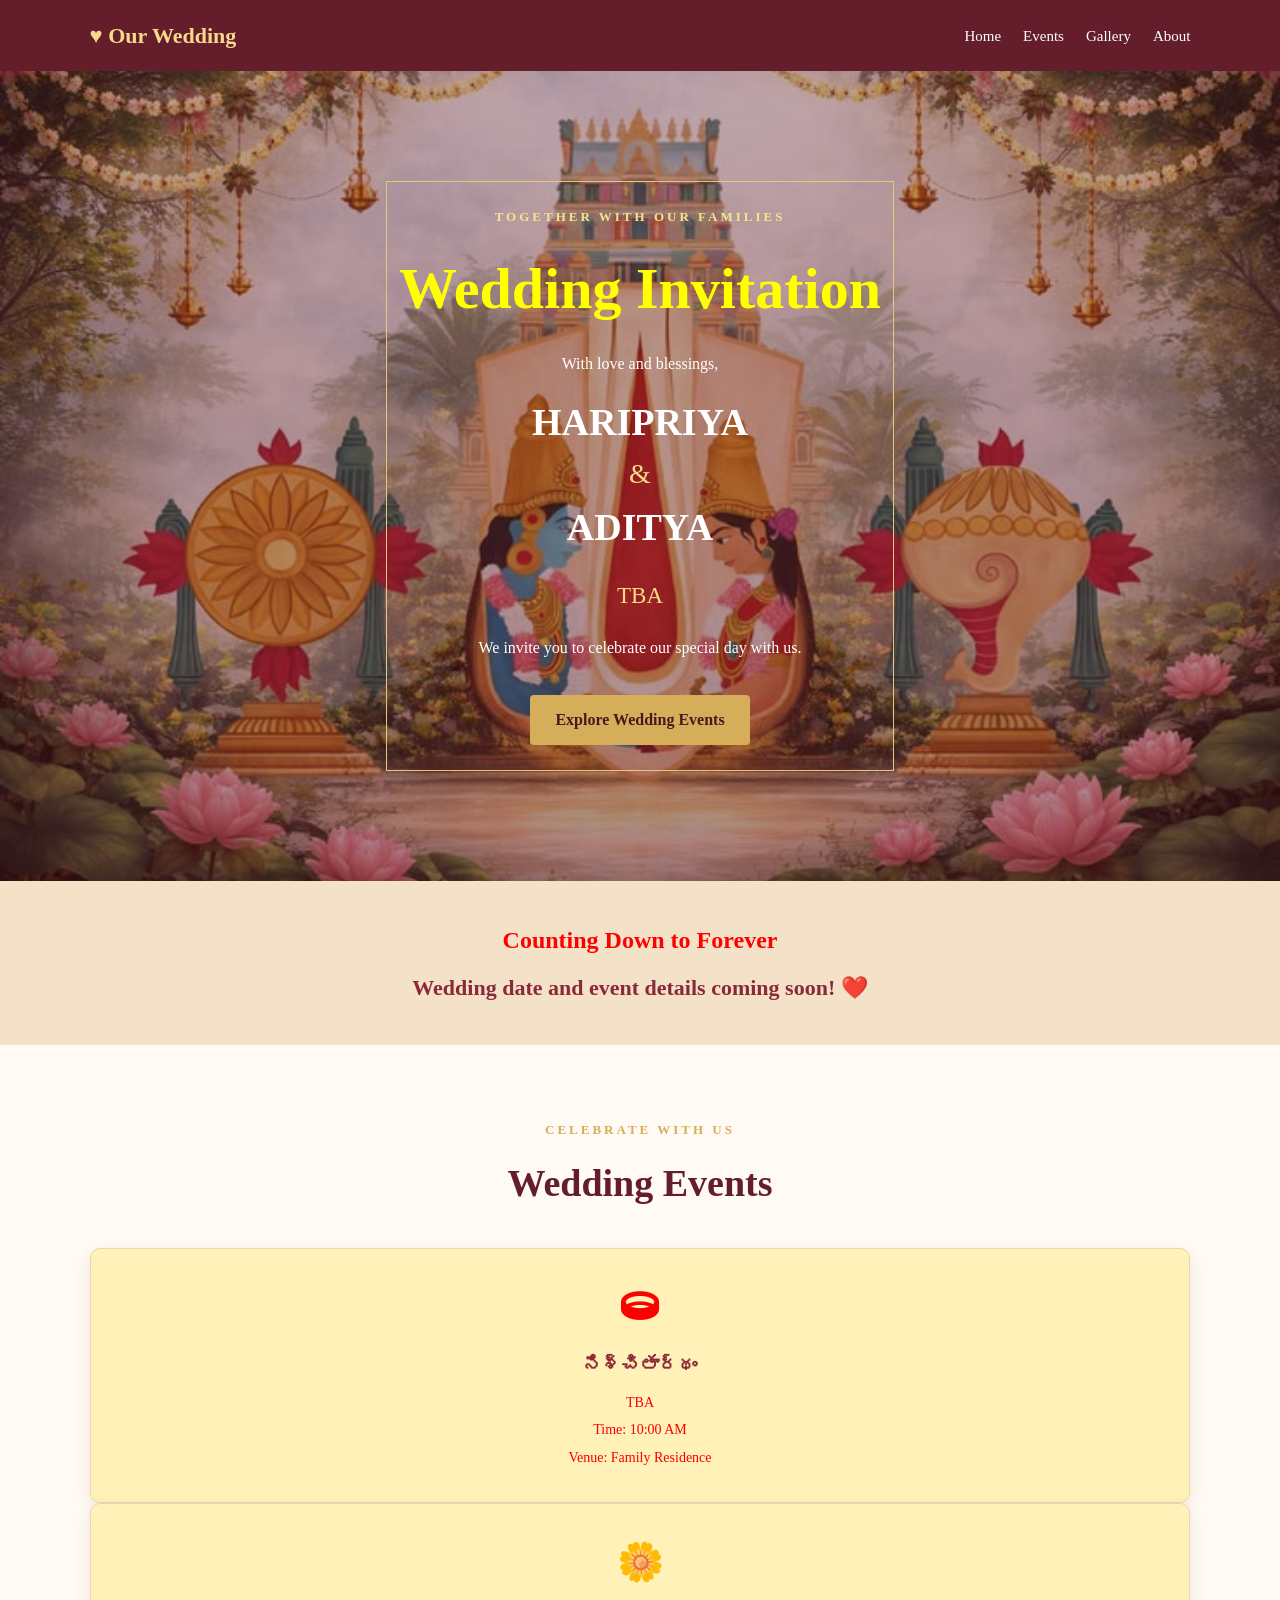
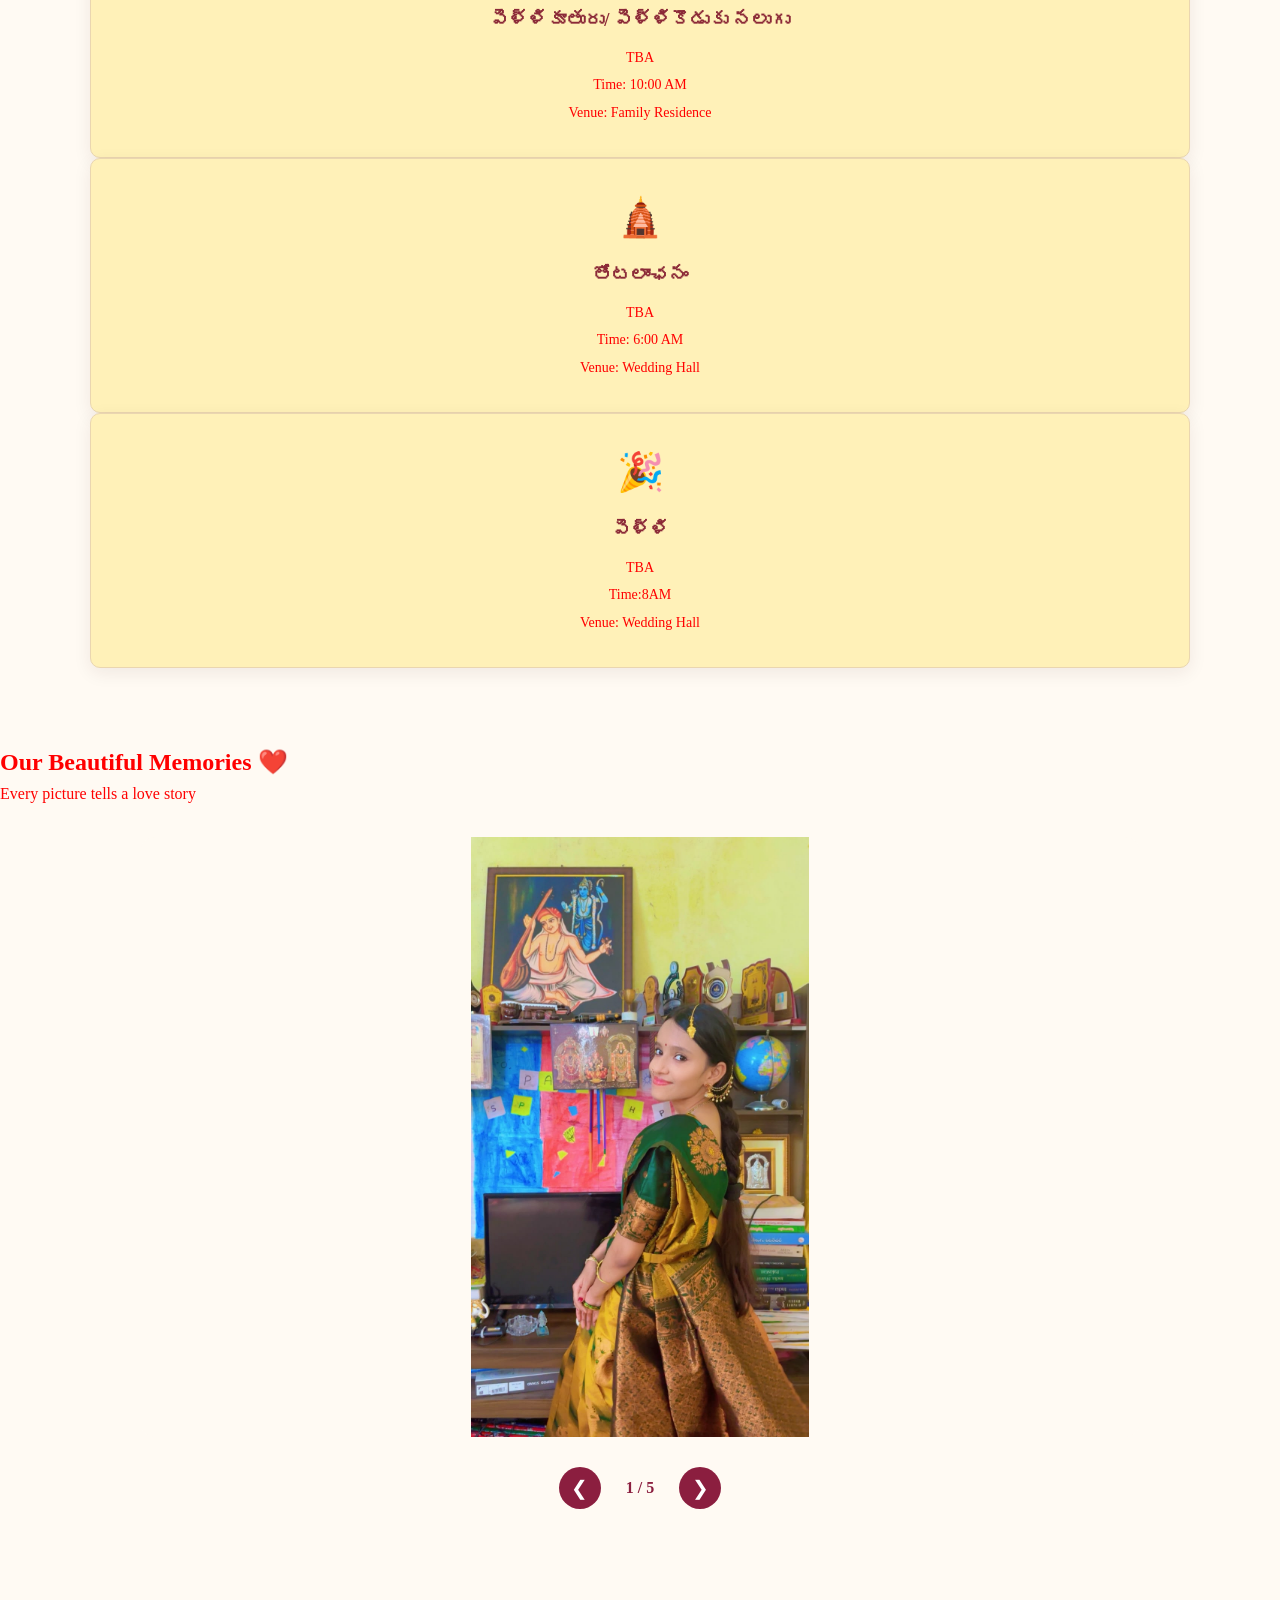
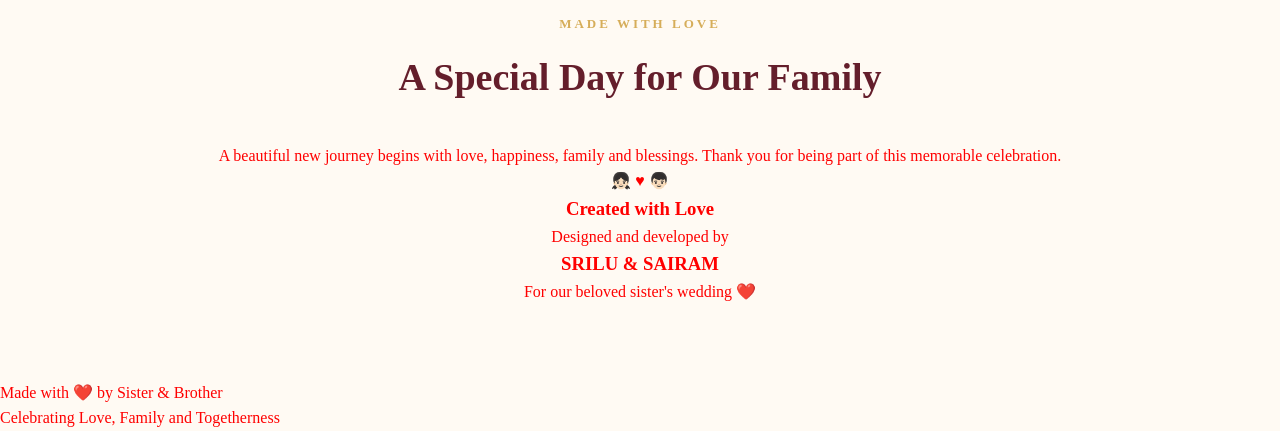
==== index.html @ bb56bd9b "Enhance gallery section with captions and controls Updated gallery section with captions and improve" ====
<!DOCTYPE html>
<html lang="en">
<head>
    <meta charset="UTF-8">
    <meta name="viewport" content="width=device-width, initial-scale=1.0">
    <title>Our Wedding Invitation</title>

    <link rel="stylesheet" href="style.css">
	<link rel="stylesheet" href="https://cdnjs.cloudflare.com/ajax/libs/font-awesome/6.7.2/css/all.min.css">
</head>
<body>

    <header class="navbar">
        <a href="#home" class="logo">♥ Our Wedding</a>

        <nav>
            <a href="#home">Home</a>
            <a href="#events">Events</a>
            <a href="#gallery">Gallery</a>
            <a href="#about">About</a>
        </nav>
    </header>

    <!-- Home Section -->
    <section id="home" class="hero">
        <div class="hero-content">
            <p class="small-heading">TOGETHER WITH OUR FAMILIES</p>

            <h1>Wedding Invitation</h1>

            <p class="intro">With love and blessings,</p>

            <h2>HARIPRIYA</h2>
            <p class="and">&</p>
            <h2>ADITYA</h2>

            <p class="wedding-date">TBA</p>

            <p class="intro">
                We invite you to celebrate our special day with us.
            </p>

            <a href="#events" class="btn">Explore Wedding Events</a>
        </div>
    </section>

    <!-- Countdown Section -->
    <section class="countdown-section">
        <h2>Counting Down to Forever</h2>
        <p id="countdown">Our special day is approaching!</p>
    </section>

    <!-- Events Section -->
    <section id="events" class="section">
        <p class="small-heading">CELEBRATE WITH US</p>
        <h2 class="section-title">Wedding Events</h2>

        <div class="event-container">
			<div class="event-card">
			    <div class="event-icon"><i class="fa-solid fa-ring"></i></div>
			    <h3>నిశ్చితార్థం</h3>
			    <p>TBA</p>
			    <p>Time: 10:00 AM</p>
			    <p>Venue: Family Residence</p>
			</div>

            <div class="event-card">
                <div class="event-icon">🌼</div>
                <h3>పెళ్ళికూతురు/ పెళ్ళికొడుకు నలుగు</h3>
                <p>TBA</p>
                <p>Time: 10:00 AM</p>
                <p>Venue: Family Residence</p>
            </div>

            

            		<div class="event-card">
			    <div class="event-icon">🛕</div>
			    <h3>తోటలాంఛనం</h3>
			    <p>TBA</p>
			    <p>Time: 6:00 AM</p>
			    <p>Venue: Wedding Hall</p>
			</div>

            <div class="event-card">
                <div class="event-icon">🎉</div>
                <h3>పెళ్ళి</h3>
                <p>TBA</p>
                <p>Time:8AM</p>
                <p>Venue: Wedding Hall</p>
            </div>

        </div>
    </section>


	<!-- Automatic Wedding Background Music -->
	<audio id="weddingSong" loop preload="auto">
	    <source src="./wedding-song.mp3" type="audio/mpeg">
	</audio>
	

<section id="gallery" class="gallery">
    <h2>Our Beautiful Memories ❤️</h2>
    <p class="gallery-intro">Every picture tells a love story</p>

    <div class="gallery-slideshow">

        <div class="gallery-slide active">
            <img src="./bride.jpeg" alt="Beautiful bride">
            <div class="slide-caption">Our Beautiful Bride ❤️</div>
        </div>

        <div class="gallery-slide">
            <img src="./groom.jpeg" alt="Handsome groom">
            <div class="slide-caption">Our Handsome Groom 🤵</div>
        </div>

        <div class="gallery-slide">
            <img src="./images/together.jpeg" alt="Bride and groom">
            <div class="slide-caption">A Beautiful Beginning 💕</div>
        </div>

        <div class="gallery-slide">
            <img src="./family.jpeg" alt="Family memories">
            <div class="slide-caption">Family, Love and Blessings 🌸</div>
        </div>

        <div class="gallery-slide">
            <img src="./family2.jpeg" alt="Family celebration">
            <div class="slide-caption">Together in Happiness 💖</div>
        </div>

    </div>

    <div class="gallery-controls">
        <button id="prevSlide" type="button" aria-label="Previous photo">❮</button>
        <span id="galleryCounter">1 / 5</span>
        <button id="nextSlide" type="button" aria-label="Next photo">❯</button>
    </div>
</section>

    <!-- About Section -->
    <section id="about" class="section about-section">
        <p class="small-heading">MADE WITH LOVE</p>
        <h2 class="section-title">A Special Day for Our Family</h2>

        <p>
            A beautiful new journey begins with love, happiness,
            family and blessings. Thank you for being part of
            this memorable celebration.
        </p>

        <div class="creator-icon">👧🏻 ♥ 👦🏻</div>

        <h3>Created with Love</h3>
        <p>Designed and developed by</p>
        <h3>SRILU & SAIRAM</h3>
        <p>For our beloved sister's wedding ❤️</p>
    </section>

    <footer>
        <p>Made with ❤️ by Sister & Brother</p>
        <p>Celebrating Love, Family and Togetherness</p>
    </footer>

    <script src="script.js"></script>
</body>
</html>
---- style.css ----
* {
    margin: 0;
    padding: 0;
    box-sizing: border-box;
    scroll-behavior: smooth;
}

body {
    font-family: Georgia, "Times New Roman", serif;
    background: #fffaf3;
    color: red;
    line-height: 1.6;
}

/* Navigation */
.navbar {
    display: flex;
    justify-content: space-between;
    align-items: center;
    padding: 18px 7%;
    background: #641e2b;
    color: white;
    position: sticky;
    top: 0;
    z-index: 100;
}

.logo {
    font-size: 22px;
    font-weight: bold;
    color: #f8d98a;
    text-decoration: none;
}

nav {
    display: flex;
    gap: 22px;
}

nav a {
    color: white;
    text-decoration: none;
    font-size: 15px;
}

nav a:hover {
    color: #f8d98a;
}


/* Wedding Invitation Background */
.hero {
    min-height: 90vh;
    display: flex;
    align-items: center;
    justify-content: center;
    text-align: center;
    padding: 70px 20px;

    background-color: #641e2b;
    background-image:
        linear-gradient(
            rgba(70, 0, 20, 0.35),
            rgba(70, 0, 20, 0.45)
        ),
        url("./weddingbgimage.jpg");

    background-position: center center;
    background-size: cover;
    background-repeat: no-repeat;

    color: white;
}

.hero-content {
    max-width: 750px;
    padding: 35px 20px;
    border: 1px solid #e6c77b;
}

.small-heading {
    color: #d6ad59;
    font-size: 13px;
    letter-spacing: 3px;
    margin-bottom: 12px;
    font-weight: bold;
}

.hero .small-heading {
    color: khaki;
}

.hero h1 {
    color: yellow;
    font-size: clamp(32px, 6vw, 58px);
    margin: 15px 0;
}

.hero h2 {
    font-size: clamp(25px, 4vw, 38px);
    color: WHITE;
}

.intro {
    margin: 15px 0;
}

.and {
    font-size: 28px;
    color: #f8d98a;
}

.wedding-date {
    color: #f8d98a;
    font-size: 23px;
    margin: 20px 0;
}

/* Button */
.btn {
    display: inline-block;
    background: #d6ad59;
    color: #4a1720;
    text-decoration: none;
    padding: 12px 25px;
    margin-top: 20px;
    border-radius: 4px;
    font-weight: bold;
}

.btn:hover {
    background: #f5d98e;
}

/* Countdown */
.countdown-section {
    text-align: center;
    padding: 40px 20px;
    background: #f3e2c7;
}

.countdown-section h2 {
    margin-bottom: 10px;
}

#countdown {
    font-size: 22px;
    font-weight: bold;
    color: #8b2937;
}

/* Sections */
.section {
    padding: 75px 7%;
    text-align: center;
}

.section-title {
    font-size: clamp(28px, 4vw, 38px);
    margin-bottom: 35px;
    color: #641e2b;
}

```css
/* Wedding Events in One Row */
.event-container {
    display: grid;
    grid-template-columns: repeat(4, minmax(0, 1fr));
    gap: 20px;
    max-width: 1400px;
    margin: 0 auto;
    align-items: stretch;
}

.event-card {
    background: #fff1b8;
    padding: 28px 15px;
    border: 1px solid #ead6b0;
    border-radius: 10px;
    box-shadow: 0 5px 18px rgba(70, 25, 30, 0.08);
    text-align: center;
    transition: transform 0.3s;
}

.event-card:hover {
    transform: translateY(-6px);
}

.event-icon {
    font-size: 38px;
    margin-bottom: 12px;
}

.event-card h3 {
    color: #8b2937;
    margin-bottom: 12px;
}

.event-card p {
    font-size: 14px;
    margin: 5px 0;
}

/* Tablet */
@media (max-width: 900px) {
    .event-container {
        grid-template-columns: repeat(2, minmax(0, 1fr));
    }
}

/* Mobile */
@media (max-width: 500px) {
    .event-container {
        grid-template-columns: 1fr;
    }
}
```
```css
/* Bride and Groom: First Row */
.couple-gallery {
    display: flex;
    justify-content: center;
    align-items: flex-start;
    gap: 35px;
    max-width: 1000px;
    margin: 0 auto 50px;
    padding: 20px;
}

.couple-gallery .gallery-item {
    flex: 1;
    max-width: 400px;
    text-align: center;
}

.couple-gallery img {
    width: 100%;
    height: 700px;
    object-fit: cover;
    object-position: center top;
    border-radius: 12px;
}

/* Family Memories: Second Row */
.family-gallery {
    display: grid;
    grid-template-columns: 1fr;
    gap: 35px;
    max-width: 1100px;
    margin: 0 auto;
    padding: 20px;
}

.family-gallery .gallery-item {
    width: 100%;
    text-align: center;
}

.family-gallery img {
    display: block;
    width: 100%;
    height: 650px;
    object-fit: cover;
    object-position: center;
    border-radius: 12px;
}

.gallery-item h3 {
    margin-top: 15px;
    color: #641e2b;
    font-size: 22px;
    text-align: center;
}

/* Mobile View */
@media (max-width: 600px) {
    .couple-gallery {
        gap: 12px;
        padding: 10px;
    }

    .couple-gallery img {
        height: 400px;
    }

    .family-gallery img {
        height: 450px;
    }

    .gallery-item h3 {
        font-size: 15px;
    }
}
```



    nav {
        flex-wrap: wrap;
        justify-content: center;
        gap: 12px;
    }

    .event-container {
        grid-template-columns: 1fr;
    }

    .gallery-container {
        gap: 10px;
    }

    .gallery-item {
        flex: 1 1 0;
        max-width: 48%;
    }

    .gallery-item img {
        height: 400px;
    }

    .hero-content {
        padding: 25px 12px;
    }
}
.gallery-slide {
    display: none;
    opacity: 0;
}

.gallery-slide.active {
    display: block;
    opacity: 1;
}

.gallery-slideshow {
    position: relative;
    width: 95%;
    max-width: 1000px;
    height: 600px;
    margin: 30px auto;
    overflow: hidden;
    background: #fffaf3;
    border-radius: 15px;
}

.gallery-slide {
    display: none;
    width: 100%;
    height: 100%;
}

.gallery-slide.active {
    display: block;
    animation: galleryFade 0.8s ease;
}

.gallery-slide img {
    width: 100%;
    height: 100%;
    object-fit: contain;
    display: block;
}

@keyframes galleryFade {
    from { opacity: 0.3; }
    to { opacity: 1; }
}

.gallery-controls {
    display: flex;
    justify-content: center;
    align-items: center;
    gap: 25px;
    margin: 15px auto 30px;
}

.gallery-controls button {
    cursor: pointer;
    border: none;
    border-radius: 50%;
    width: 42px;
    height: 42px;
    background: #8b1e3f;
    color: white;
    font-size: 20px;
}

#galleryCounter {
    color: #8b1e3f;
    font-weight: bold;
}

@media (max-width: 600px) {
    .gallery-slideshow {
        height: 400px;
    }
}
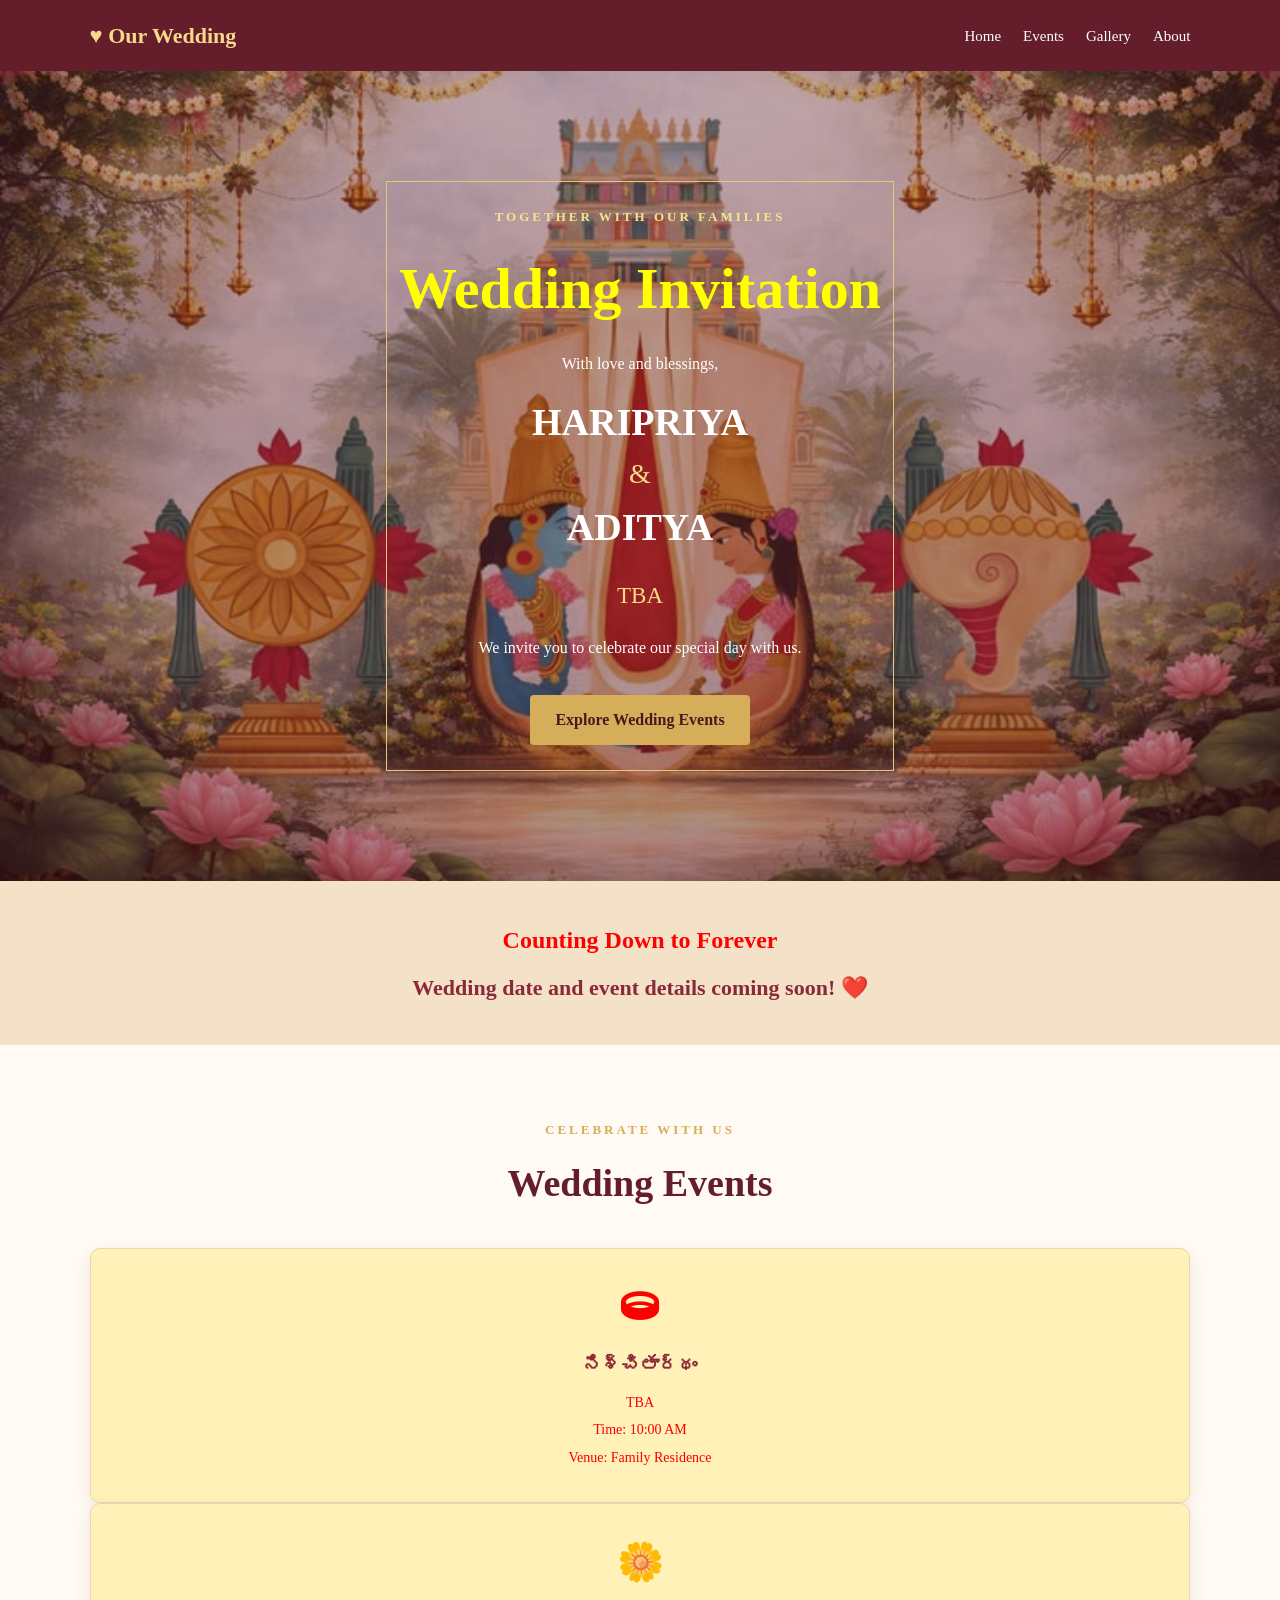
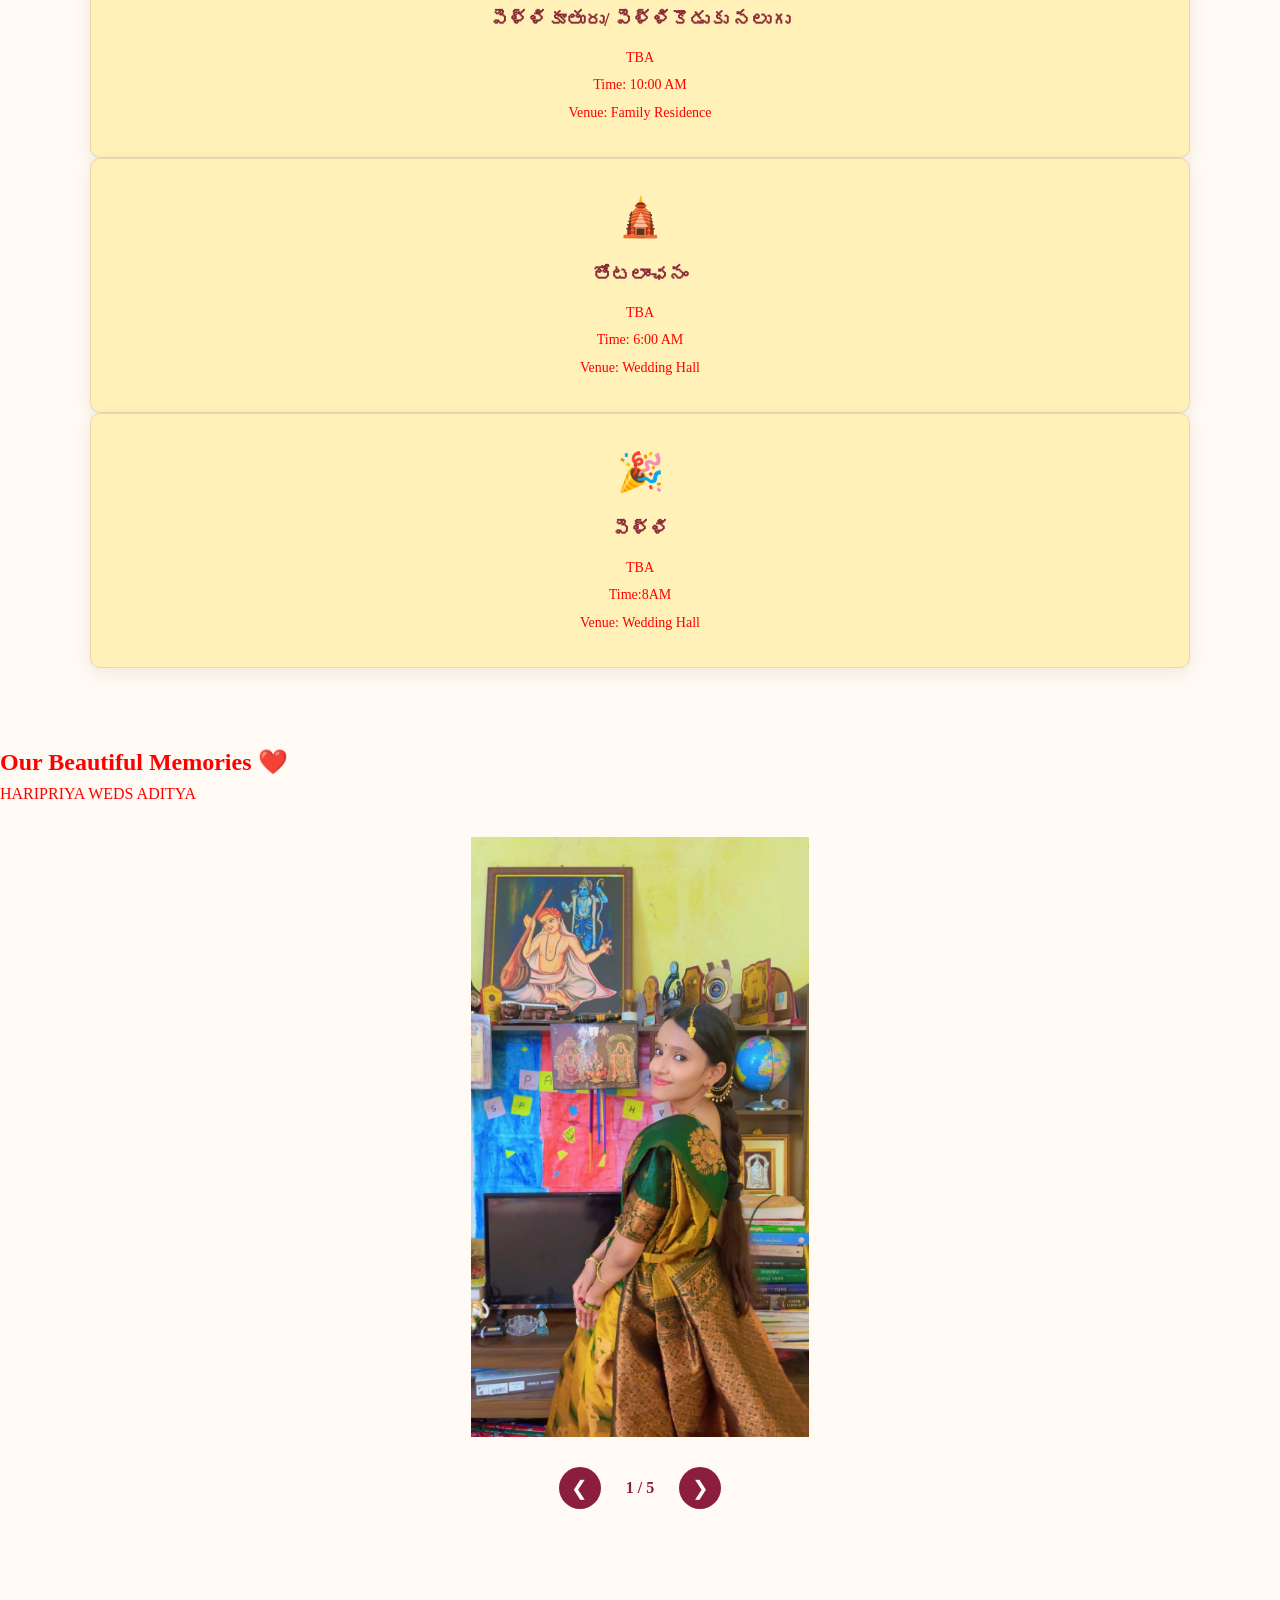
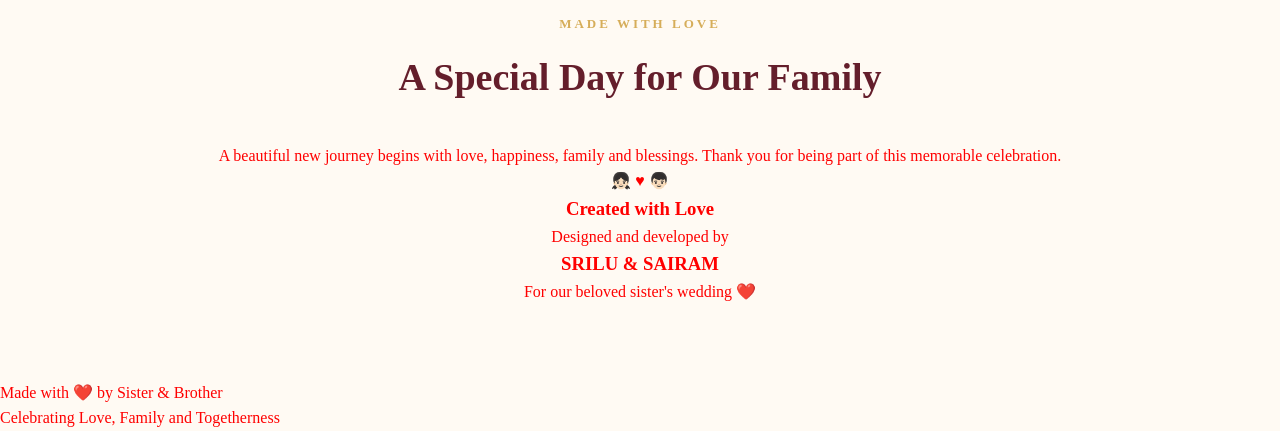
==== commit 0f35b899: "Update index.html" ====
--- a/index.html
+++ b/index.html
@@ -103,7 +103,7 @@
 
 <section id="gallery" class="gallery">
     <h2>Our Beautiful Memories ❤️</h2>
-    <p class="gallery-intro">Every picture tells a love story</p>
+    <p class="gallery-intro">HARIPRIYA WEDS ADITYA</p>
 
     <div class="gallery-slideshow">
 
@@ -118,7 +118,7 @@
         </div>
 
         <div class="gallery-slide">
-            <img src="./images/together.jpeg" alt="Bride and groom">
+            <img src="./together.jpeg" alt="Bride and groom">
             <div class="slide-caption">A Beautiful Beginning 💕</div>
         </div>
 
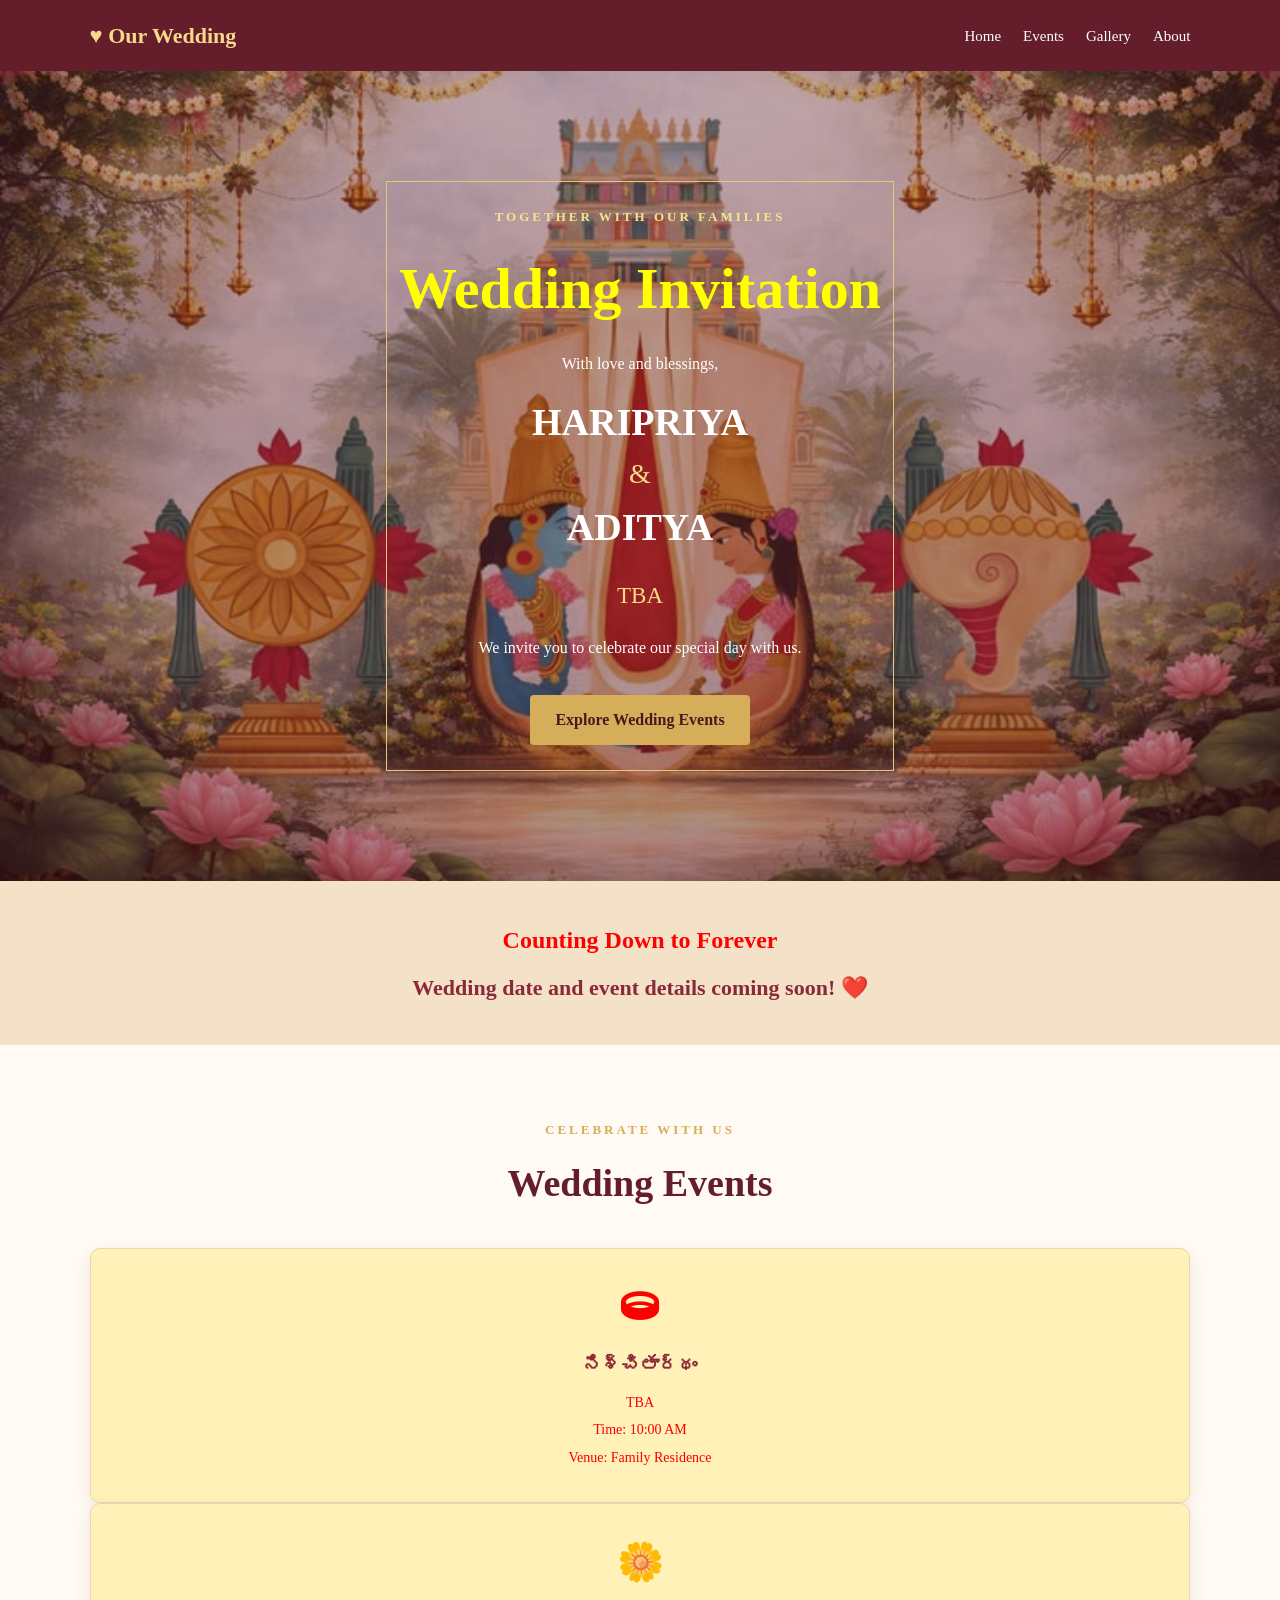
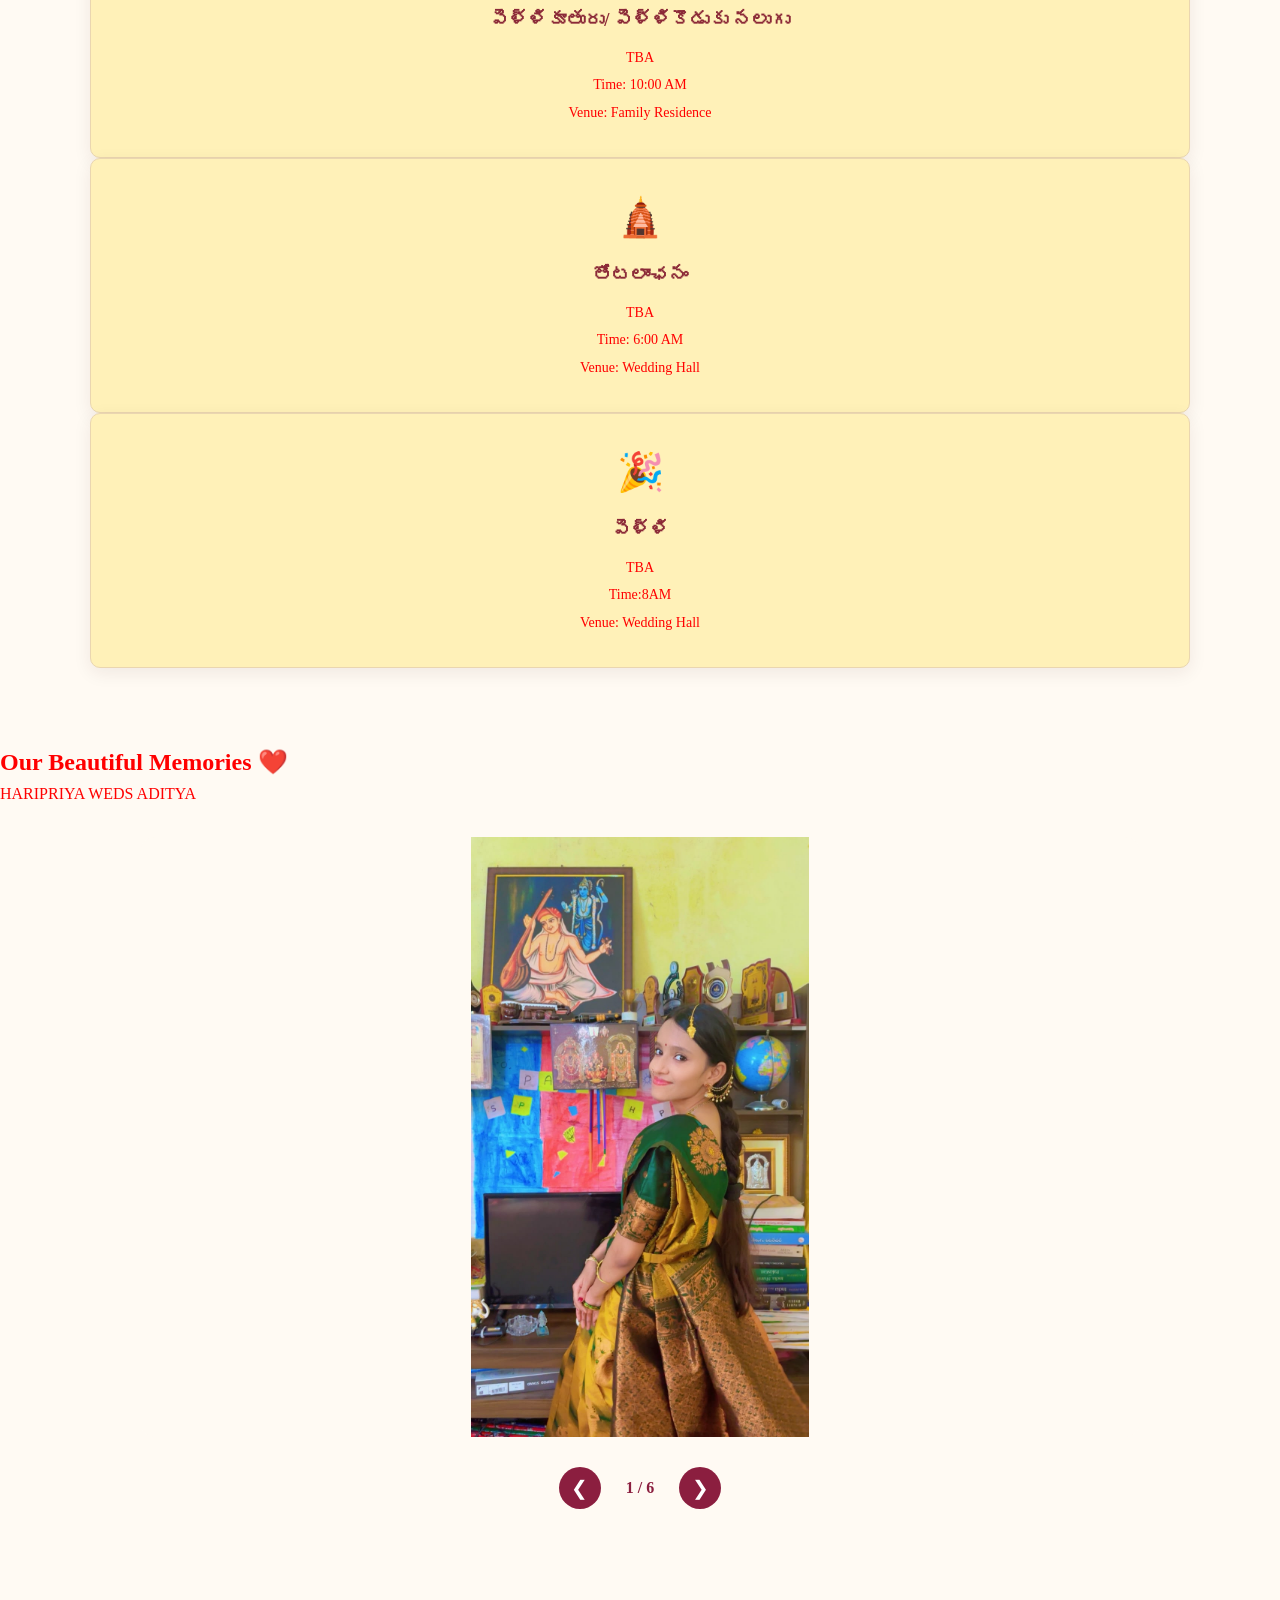
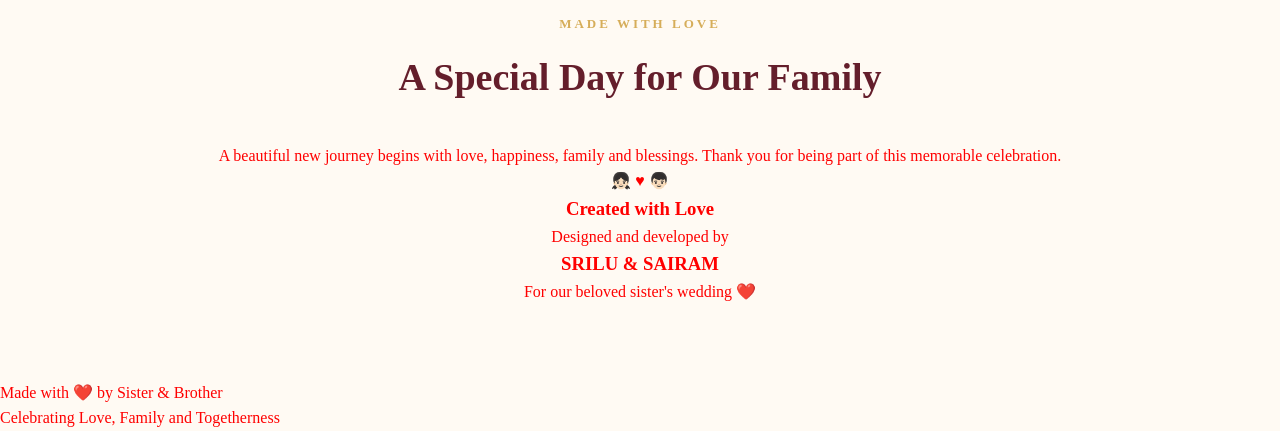
==== commit d3197175: "Update index.html" ====
--- a/index.html
+++ b/index.html
@@ -131,6 +131,10 @@
             <img src="./family2.jpeg" alt="Family celebration">
             <div class="slide-caption">Together in Happiness 💖</div>
         </div>
+		<div class="gallery-slide">
+    <img src="./ha1.jpeg" alt="Wedding celebration">
+    <div class="slide-caption">Celebrating Our Love ✨</div>
+</div>
 
     </div>
 
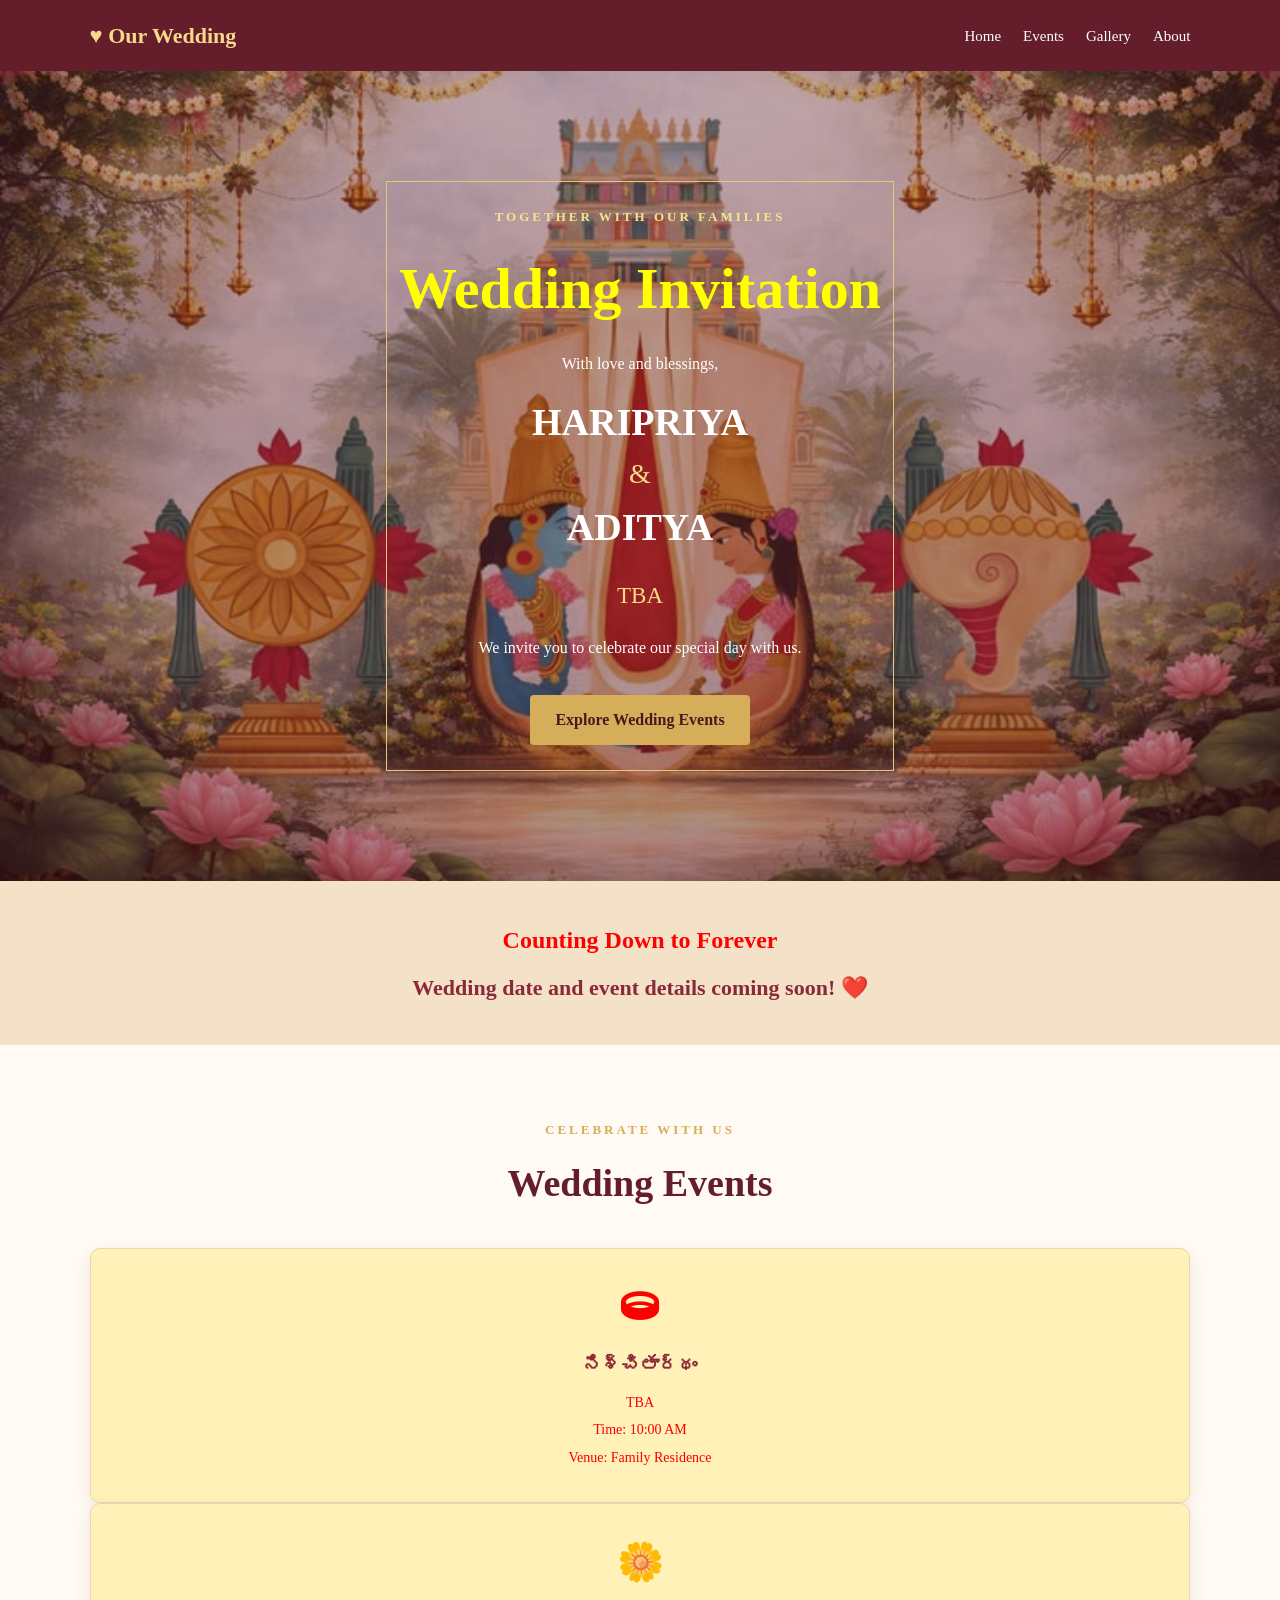
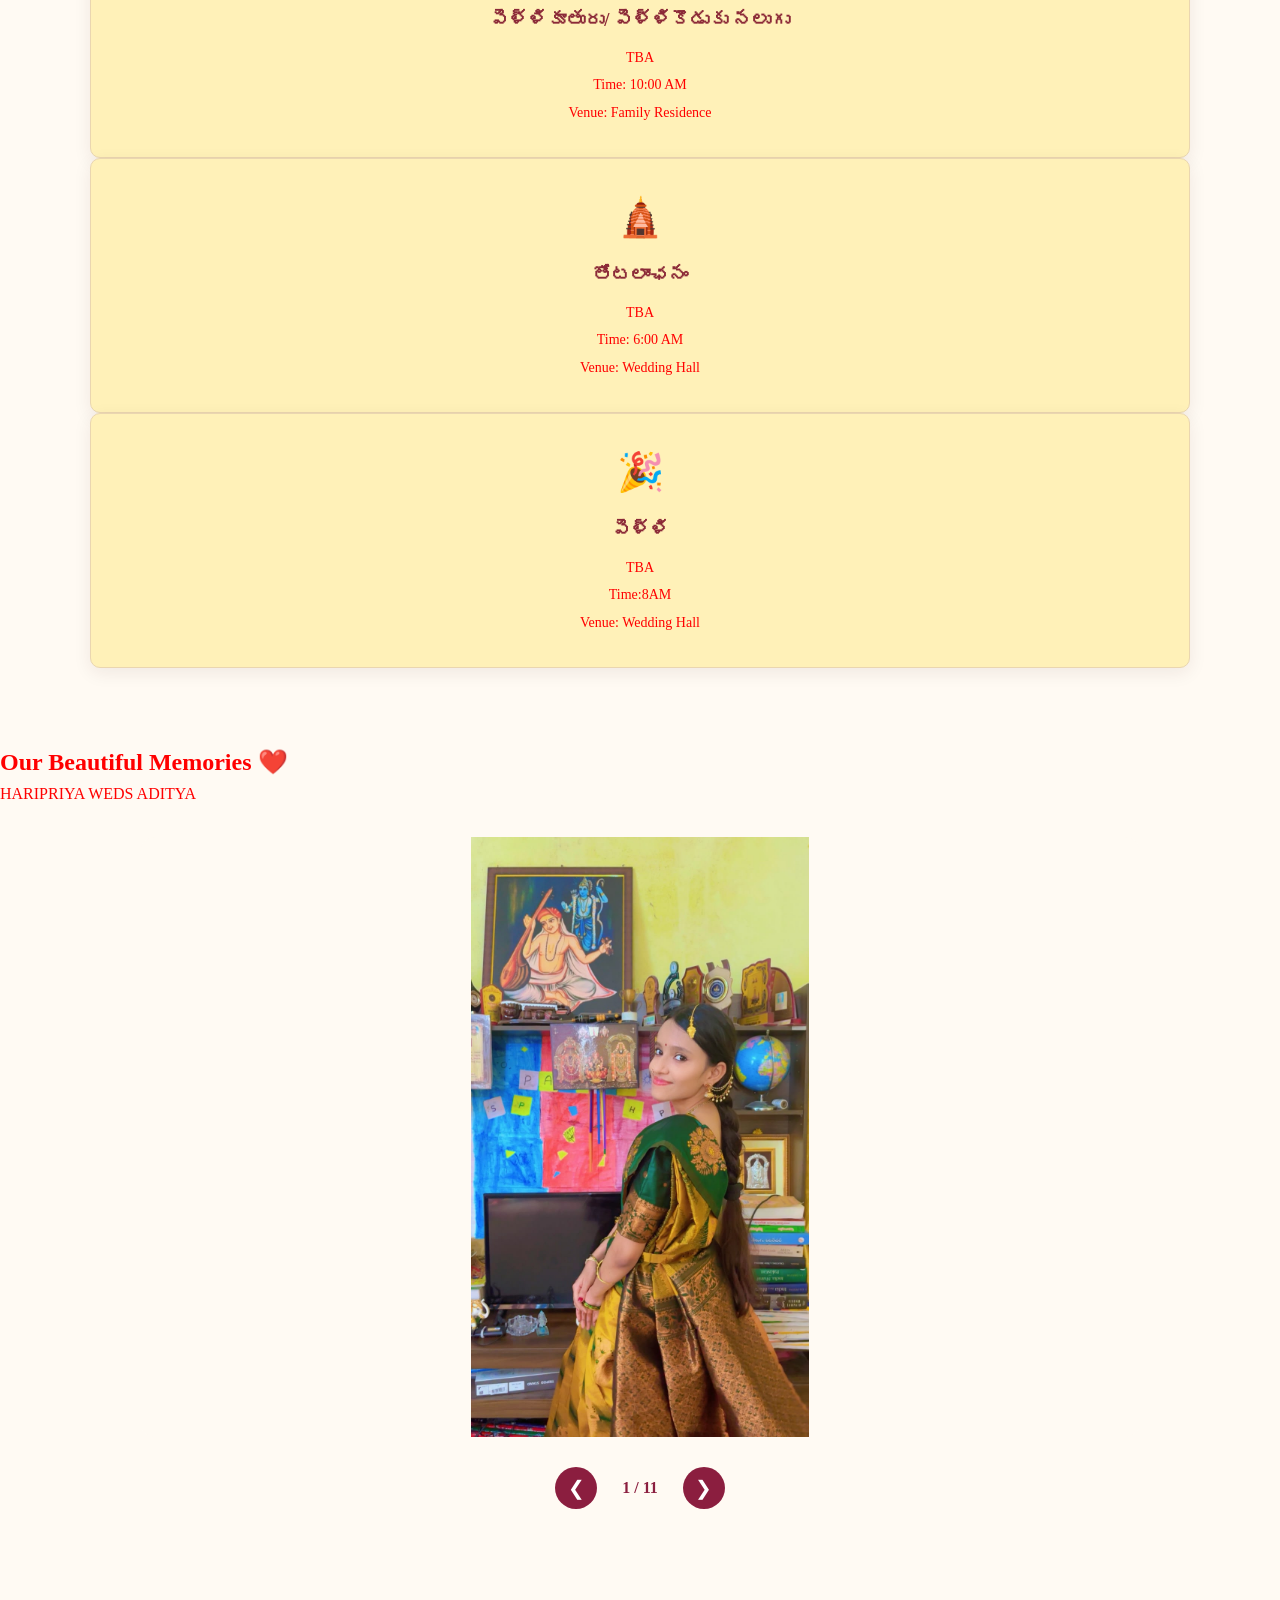
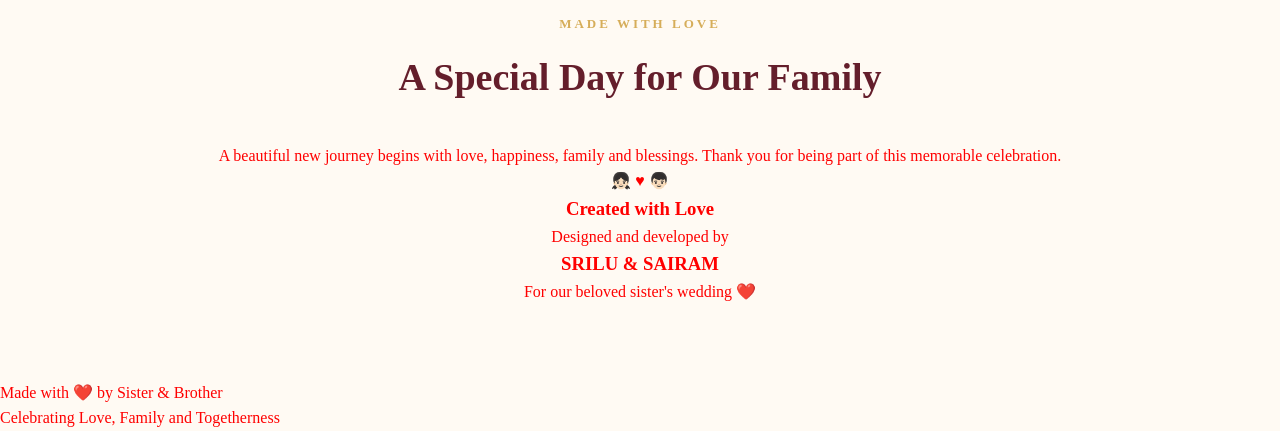
==== commit 677469f7: "Update index.html" ====
--- a/index.html
+++ b/index.html
@@ -135,6 +135,30 @@
     <img src="./ha1.jpeg" alt="Wedding celebration">
     <div class="slide-caption">Celebrating Our Love ✨</div>
 </div>
+<div class="gallery-slide">
+    <img src="./ha2.jpeg" alt="Wedding celebration">
+    <div class="slide-caption">Celebrating Our Love ✨</div>
+</div>
+		<div class="gallery-slide">
+    <img src="./ha3.jpeg" alt="Wedding celebration">
+    <div class="slide-caption">Celebrating Our Love ✨</div>
+</div>
+		<div class="gallery-slide">
+    <img src="./ha4.jpeg" alt="Wedding celebration">
+    <div class="slide-caption">Celebrating Our Love ✨</div>
+</div>
+		<div class="gallery-slide">
+    <img src="./ha5.jpeg" alt="Wedding celebration">
+    <div class="slide-caption">Celebrating Our Love ✨</div>
+</div>
+		<div class="gallery-slide">
+    <img src="./ha6.jpeg" alt="Wedding celebration">
+    <div class="slide-caption">Celebrating Our Love ✨</div>
+</div>
+
+
+
+
 
     </div>
 
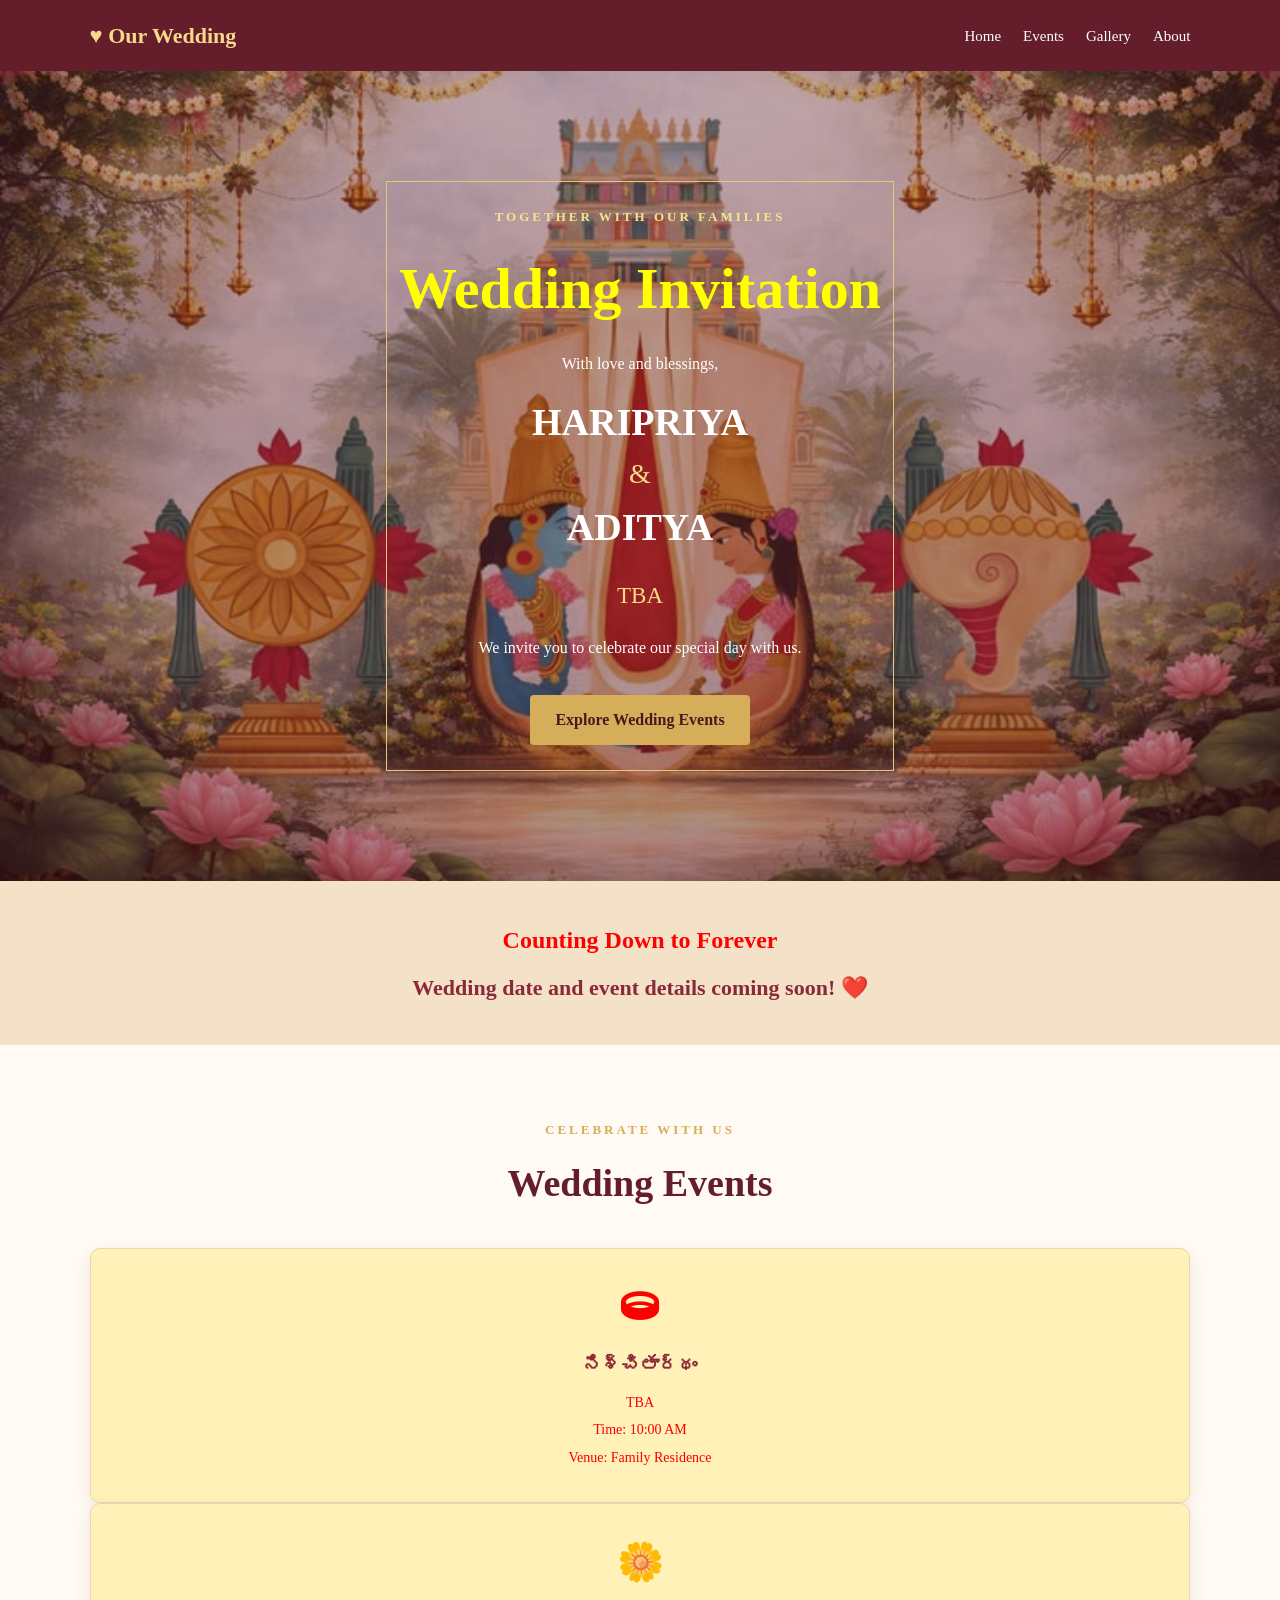
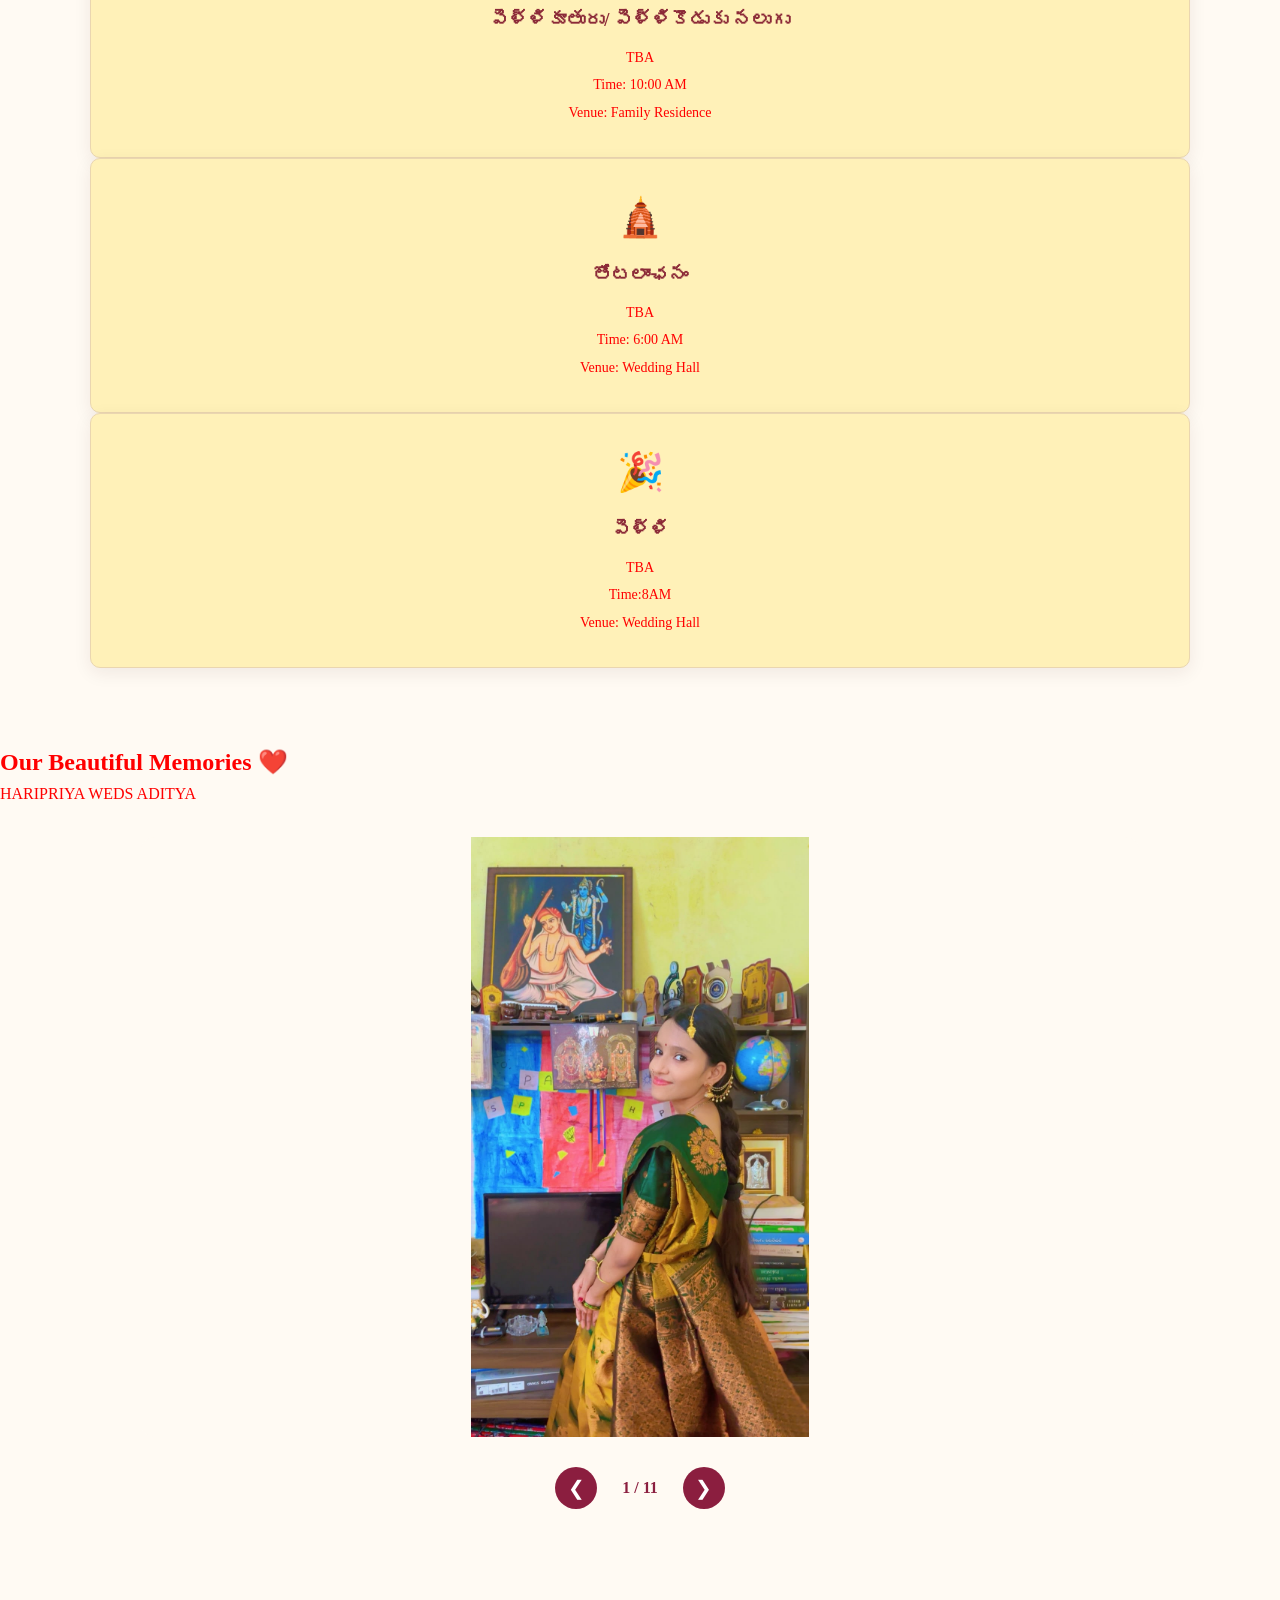
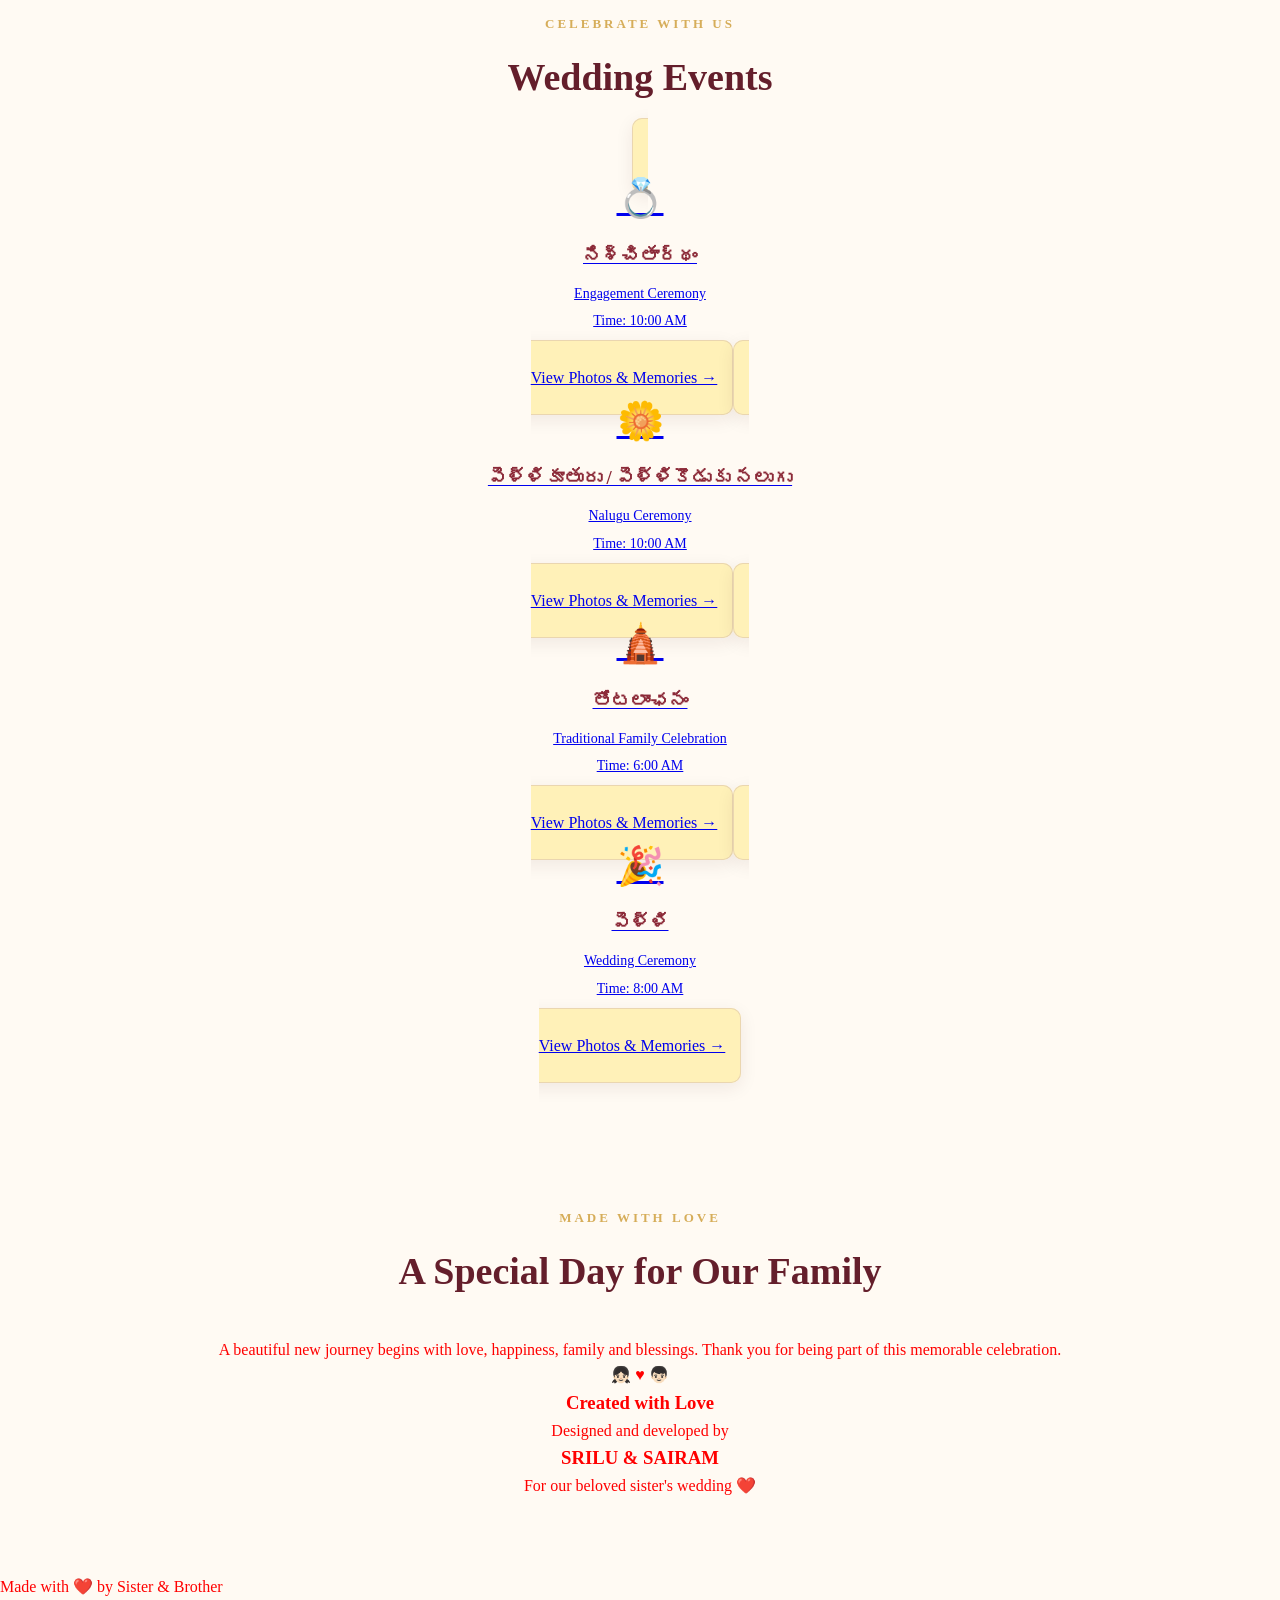
==== commit 429d9c8d: "Update index.html" ====
--- a/index.html
+++ b/index.html
@@ -169,6 +169,56 @@
     </div>
 </section>
 
+<!-- Events Section -->
+<section id="events" class="section">
+    <p class="small-heading">CELEBRATE WITH US</p>
+    <h2 class="section-title">Wedding Events</h2>
+
+    <div class="event-container">
+
+        <a href="engagement.html" target="_blank"
+           rel="noopener noreferrer" class="event-card">
+            <div class="event-icon">💍</div>
+            <h3>నిశ్చితార్థం</h3>
+            <p>Engagement Ceremony</p>
+            <p>Time: 10:00 AM</p>
+            <p>Venue: Family Residence</p>
+            <span>View Photos & Memories →</span>
+        </a>
+
+        <a href="nalugu.html" target="_blank"
+           rel="noopener noreferrer" class="event-card">
+            <div class="event-icon">🌼</div>
+            <h3>పెళ్ళికూతురు / పెళ్ళికొడుకు నలుగు</h3>
+            <p>Nalugu Ceremony</p>
+            <p>Time: 10:00 AM</p>
+            <p>Venue: Family Residence</p>
+            <span>View Photos & Memories →</span>
+        </a>
+
+        <a href="thotalanchanam.html" target="_blank"
+           rel="noopener noreferrer" class="event-card">
+            <div class="event-icon">🛕</div>
+            <h3>తోటలాంఛనం</h3>
+            <p>Traditional Family Celebration</p>
+            <p>Time: 6:00 AM</p>
+            <p>Venue: Wedding Hall</p>
+            <span>View Photos & Memories →</span>
+        </a>
+
+        <a href="wedding.html" target="_blank"
+           rel="noopener noreferrer" class="event-card">
+            <div class="event-icon">🎉</div>
+            <h3>పెళ్ళి</h3>
+            <p>Wedding Ceremony</p>
+            <p>Time: 8:00 AM</p>
+            <p>Venue: Wedding Hall</p>
+            <span>View Photos & Memories →</span>
+        </a>
+
+    </div>
+</section>
+
     <!-- About Section -->
     <section id="about" class="section about-section">
         <p class="small-heading">MADE WITH LOVE</p>
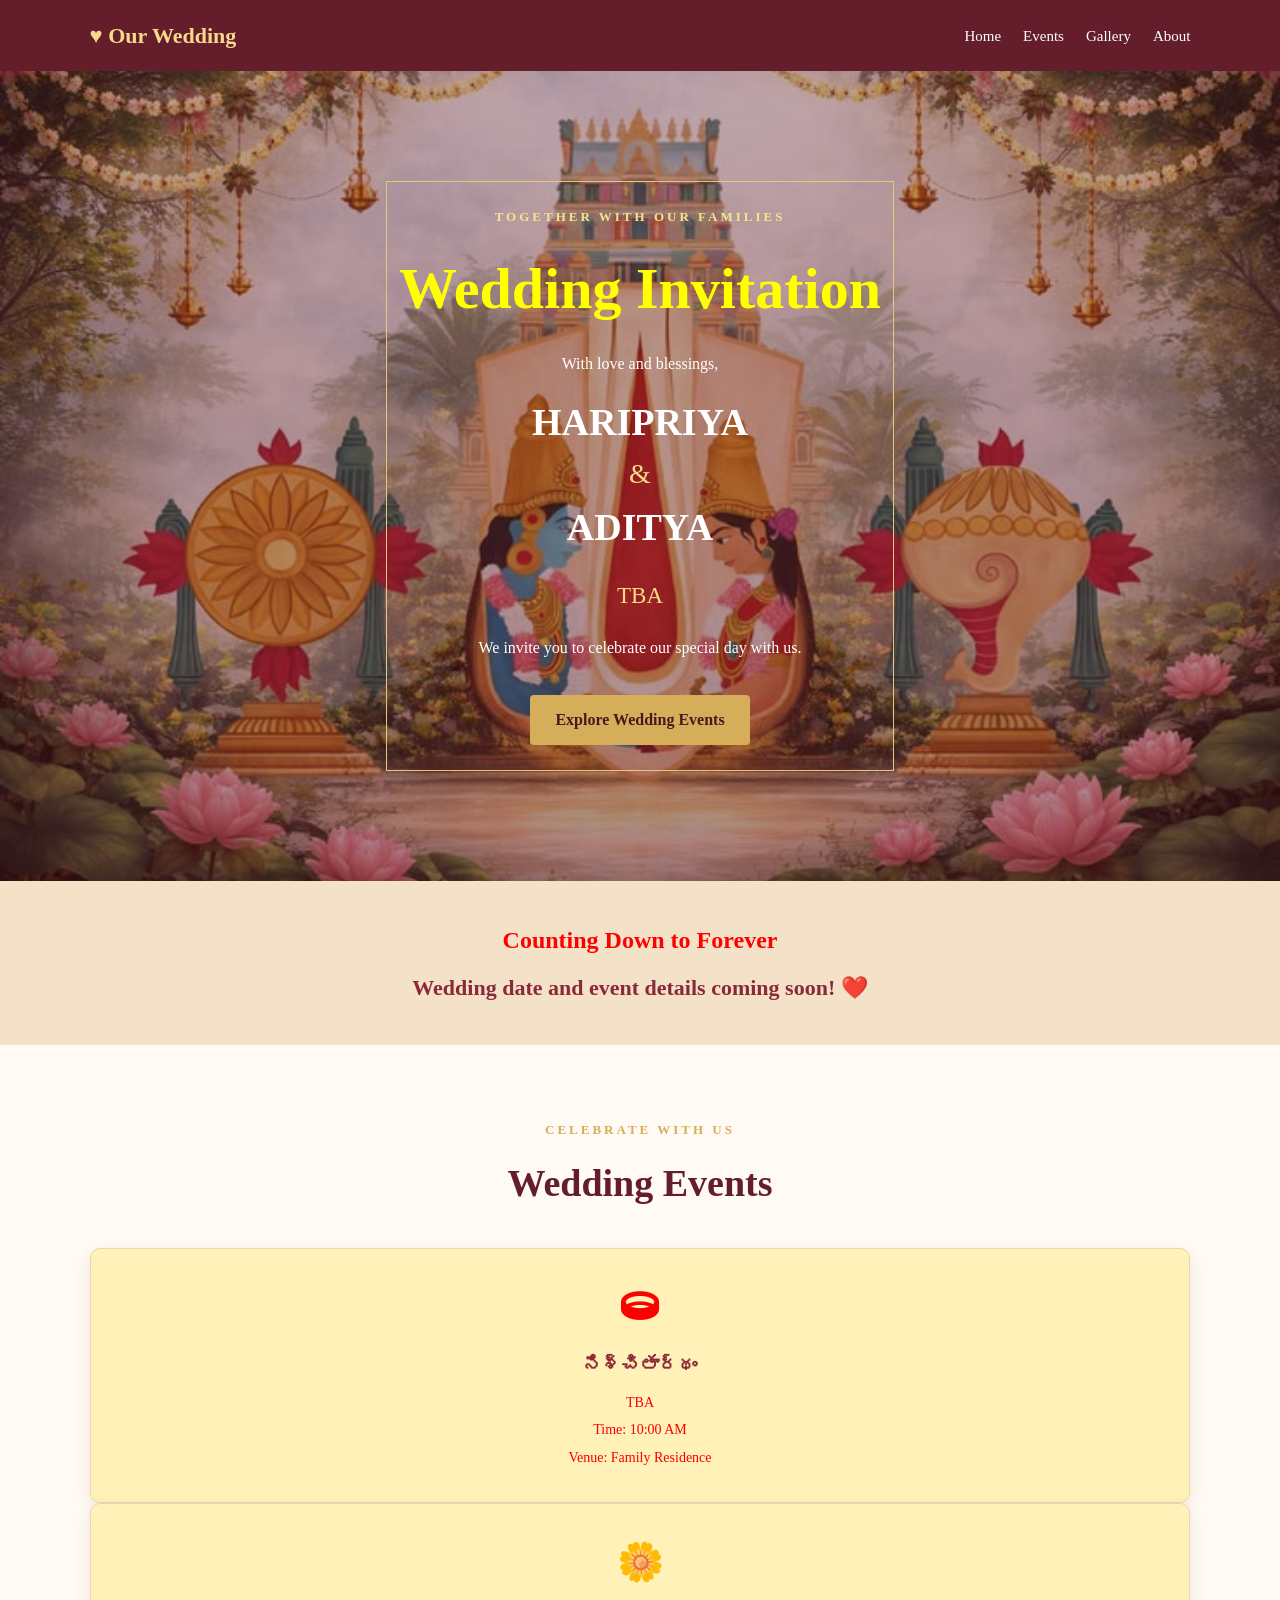
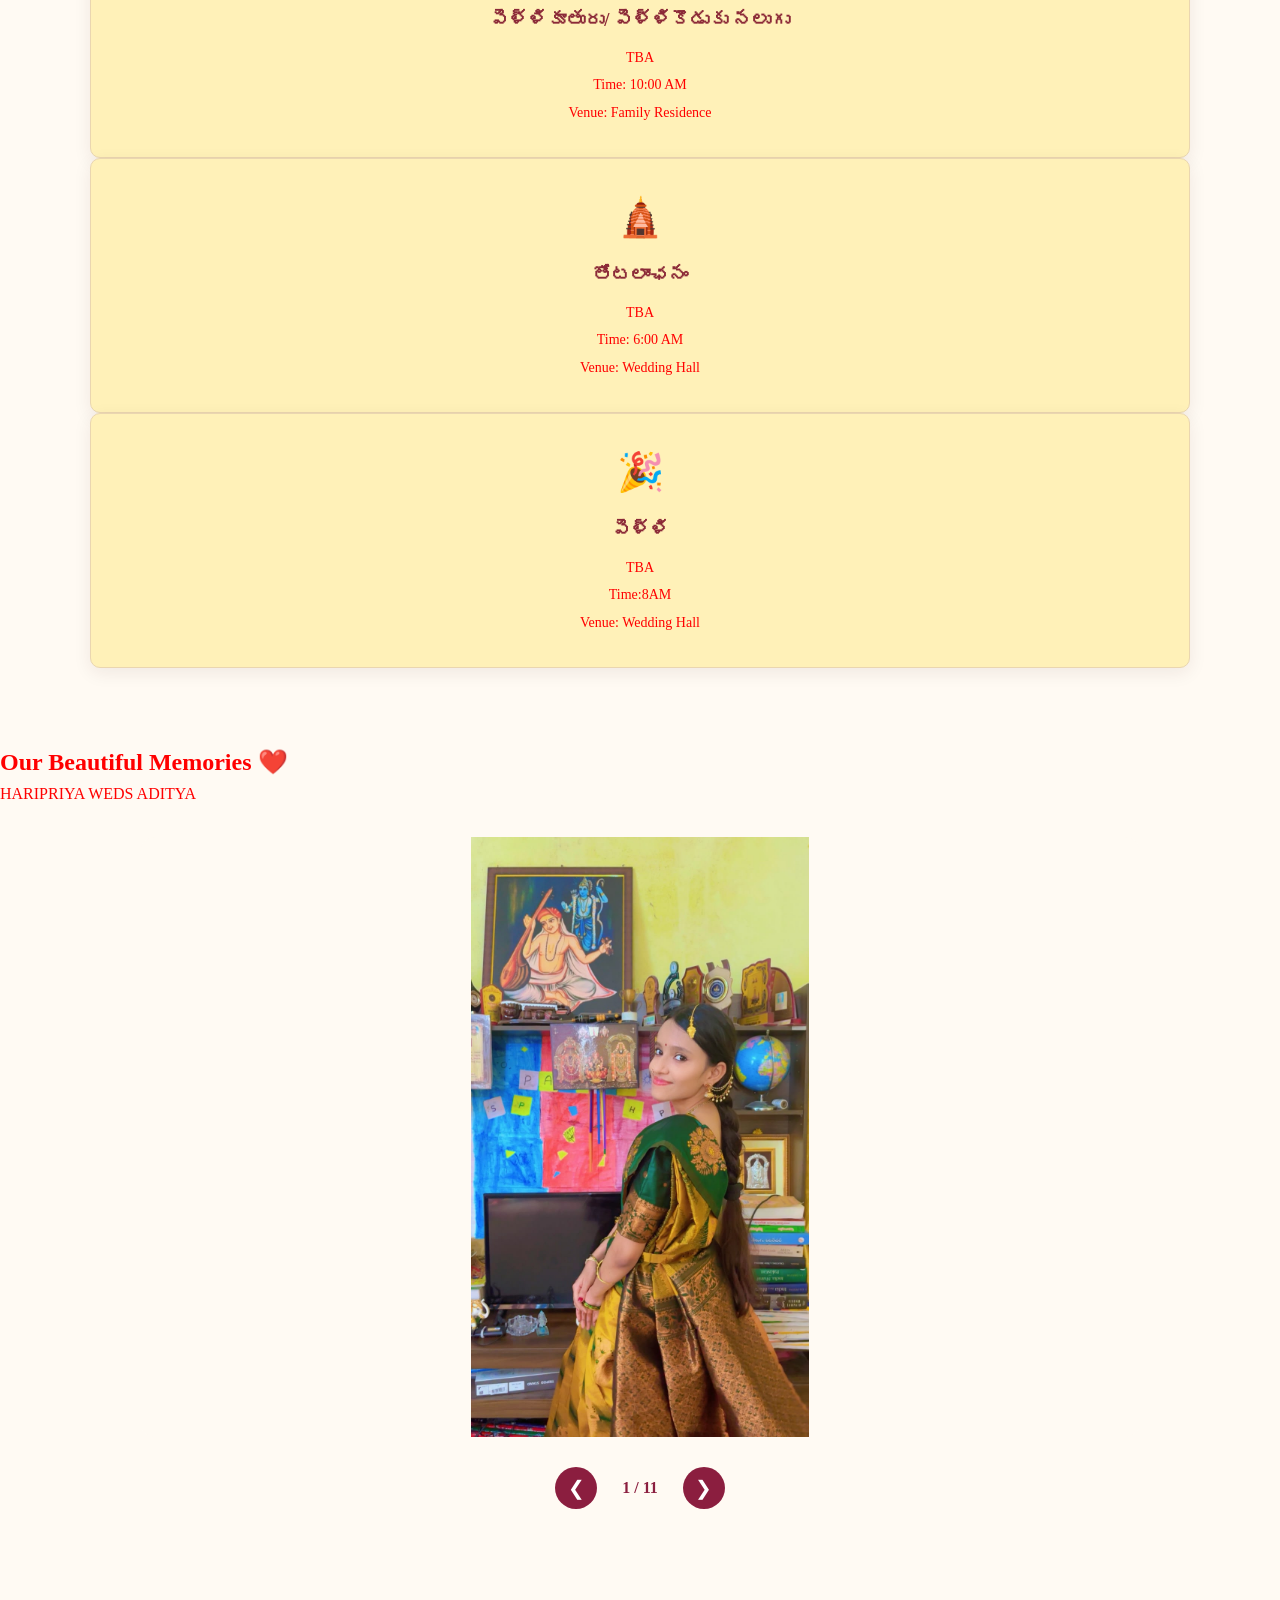
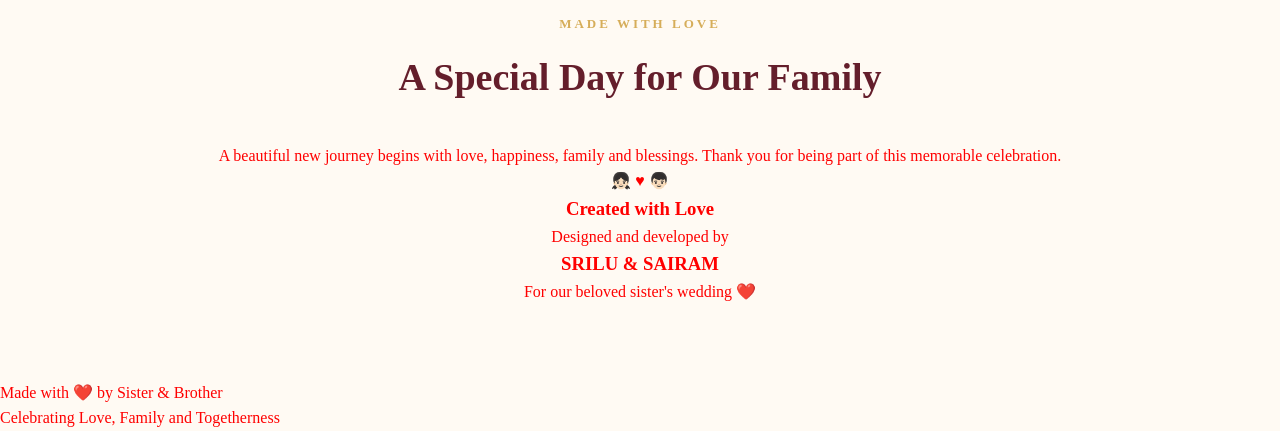
==== commit d18b2976: "Restore index.html with original wedding invitation content" ====
--- a/index.html
+++ b/index.html
@@ -169,54 +169,7 @@
     </div>
 </section>
 
-<!-- Events Section -->
-<section id="events" class="section">
-    <p class="small-heading">CELEBRATE WITH US</p>
-    <h2 class="section-title">Wedding Events</h2>
-
-    <div class="event-container">
-
-        <a href="engagement.html" target="_blank"
-           rel="noopener noreferrer" class="event-card">
-            <div class="event-icon">💍</div>
-            <h3>నిశ్చితార్థం</h3>
-            <p>Engagement Ceremony</p>
-            <p>Time: 10:00 AM</p>
-            <p>Venue: Family Residence</p>
-            <span>View Photos & Memories →</span>
-        </a>
-
-        <a href="nalugu.html" target="_blank"
-           rel="noopener noreferrer" class="event-card">
-            <div class="event-icon">🌼</div>
-            <h3>పెళ్ళికూతురు / పెళ్ళికొడుకు నలుగు</h3>
-            <p>Nalugu Ceremony</p>
-            <p>Time: 10:00 AM</p>
-            <p>Venue: Family Residence</p>
-            <span>View Photos & Memories →</span>
-        </a>
-
-        <a href="thotalanchanam.html" target="_blank"
-           rel="noopener noreferrer" class="event-card">
-            <div class="event-icon">🛕</div>
-            <h3>తోటలాంఛనం</h3>
-            <p>Traditional Family Celebration</p>
-            <p>Time: 6:00 AM</p>
-            <p>Venue: Wedding Hall</p>
-            <span>View Photos & Memories →</span>
-        </a>
-
-        <a href="wedding.html" target="_blank"
-           rel="noopener noreferrer" class="event-card">
-            <div class="event-icon">🎉</div>
-            <h3>పెళ్ళి</h3>
-            <p>Wedding Ceremony</p>
-            <p>Time: 8:00 AM</p>
-            <p>Venue: Wedding Hall</p>
-            <span>View Photos & Memories →</span>
-        </a>
-
-    </div>
+
 </section>
 
     <!-- About Section -->
--- a/style.css
+++ b/style.css
@@ -203,6 +203,27 @@
     margin: 5px 0;
 }
 
+.event-card {
+    display: block;
+    color: inherit;
+    text-decoration: none;
+    cursor: pointer;
+    transition: transform 0.3s ease, box-shadow 0.3s ease;
+}
+
+.event-card:hover {
+    transform: translateY(-8px);
+    box-shadow: 0 10px 25px rgba(0, 0, 0, 0.15);
+}
+
+.event-card span {
+    display: inline-block;
+    margin-top: 12px;
+    color: #a83250;
+    font-weight: bold;
+}
+
+
 /* Tablet */
 @media (max-width: 900px) {
     .event-container {
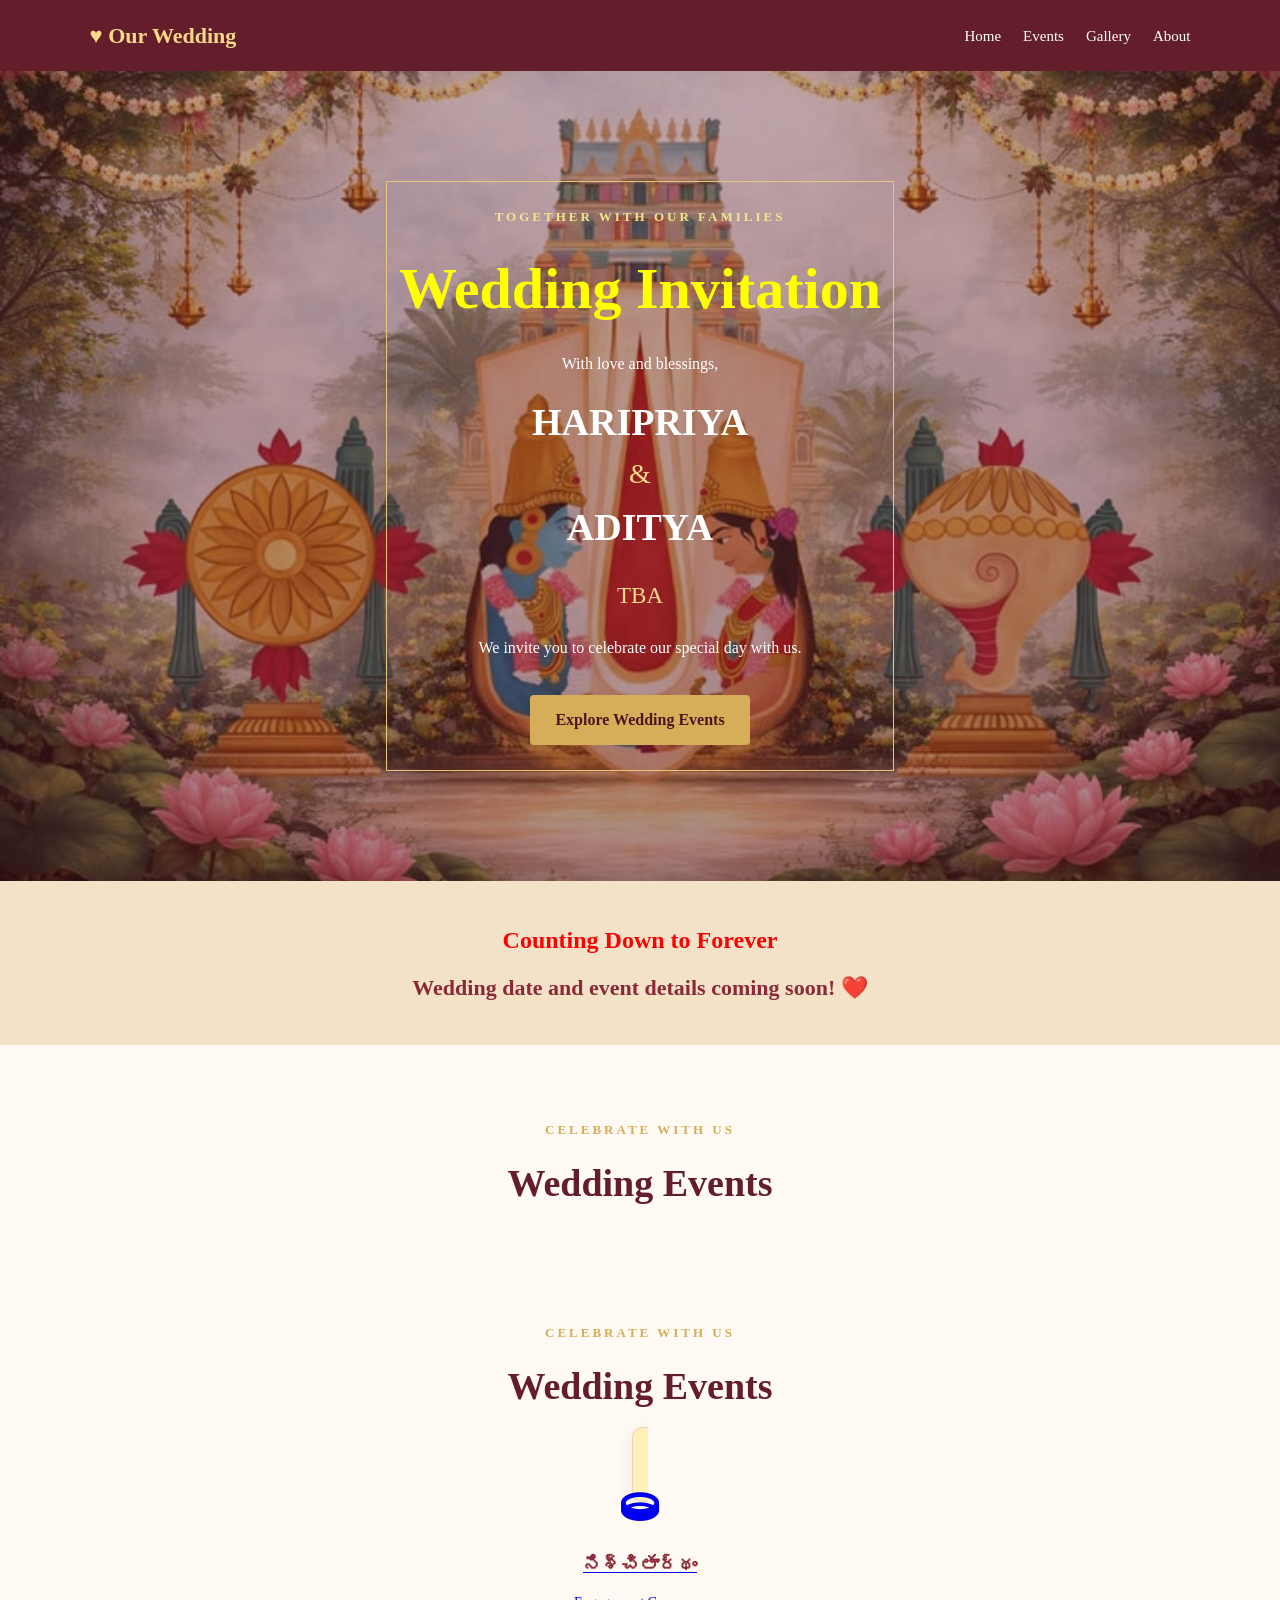
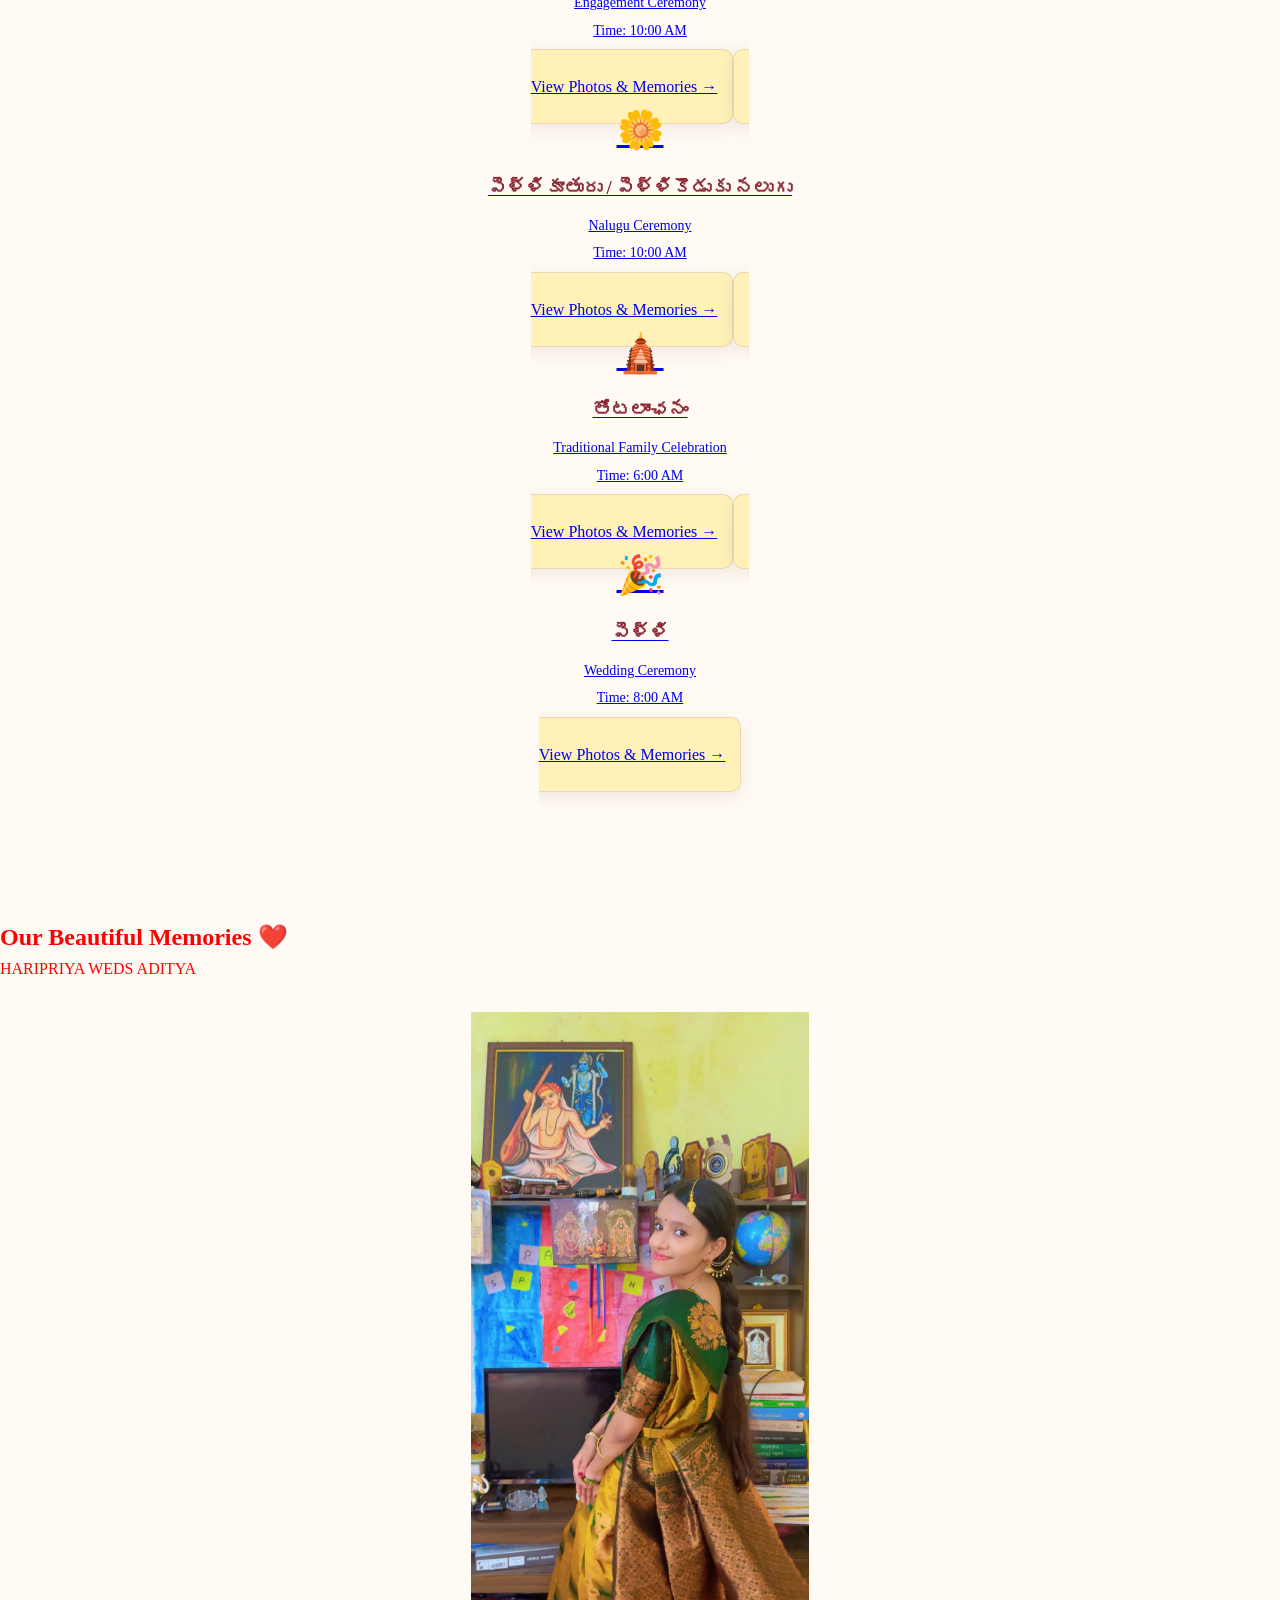
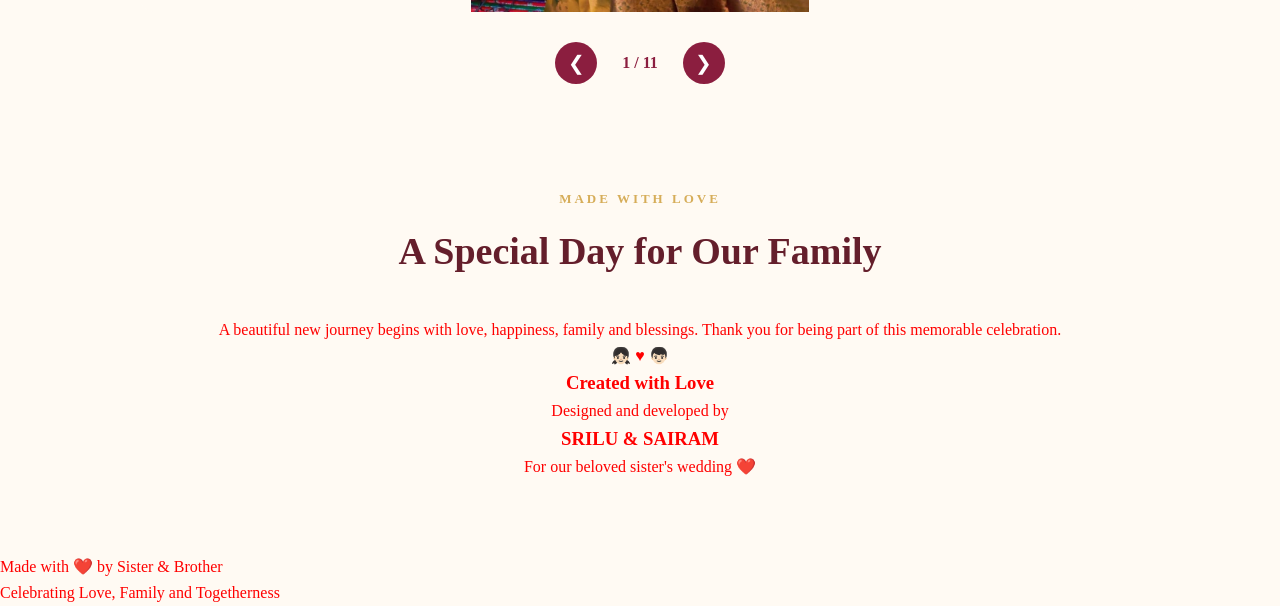
==== commit 0b86cbff: "Update index.html" ====
--- a/index.html
+++ b/index.html
@@ -56,42 +56,59 @@
         <p class="small-heading">CELEBRATE WITH US</p>
         <h2 class="section-title">Wedding Events</h2>
 
-        <div class="event-container">
-			<div class="event-card">
-			    <div class="event-icon"><i class="fa-solid fa-ring"></i></div>
-			    <h3>నిశ్చితార్థం</h3>
-			    <p>TBA</p>
-			    <p>Time: 10:00 AM</p>
-			    <p>Venue: Family Residence</p>
-			</div>
-
-            <div class="event-card">
-                <div class="event-icon">🌼</div>
-                <h3>పెళ్ళికూతురు/ పెళ్ళికొడుకు నలుగు</h3>
-                <p>TBA</p>
-                <p>Time: 10:00 AM</p>
-                <p>Venue: Family Residence</p>
+        
+<!-- Events Section -->
+<section id="events" class="section">
+    <p class="small-heading">CELEBRATE WITH US</p>
+    <h2 class="section-title">Wedding Events</h2>
+
+    <div class="event-container">
+
+        <a href="engagement.html" target="_blank"
+           rel="noopener noreferrer" class="event-card">
+            <div class="event-icon">
+                <i class="fa-solid fa-ring"></i>
             </div>
-
-            
-
-            		<div class="event-card">
-			    <div class="event-icon">🛕</div>
-			    <h3>తోటలాంఛనం</h3>
-			    <p>TBA</p>
-			    <p>Time: 6:00 AM</p>
-			    <p>Venue: Wedding Hall</p>
-			</div>
-
-            <div class="event-card">
-                <div class="event-icon">🎉</div>
-                <h3>పెళ్ళి</h3>
-                <p>TBA</p>
-                <p>Time:8AM</p>
-                <p>Venue: Wedding Hall</p>
-            </div>
-
-        </div>
+            <h3>నిశ్చితార్థం</h3>
+            <p>Engagement Ceremony</p>
+            <p>Time: 10:00 AM</p>
+            <p>Venue: Family Residence</p>
+            <span class="event-link">View Photos & Memories →</span>
+        </a>
+
+        <a href="nalugu.html" target="_blank"
+           rel="noopener noreferrer" class="event-card">
+            <div class="event-icon">🌼</div>
+            <h3>పెళ్ళికూతురు / పెళ్ళికొడుకు నలుగు</h3>
+            <p>Nalugu Ceremony</p>
+            <p>Time: 10:00 AM</p>
+            <p>Venue: Family Residence</p>
+            <span class="event-link">View Photos & Memories →</span>
+        </a>
+
+        <a href="thotalanchanam.html" target="_blank"
+           rel="noopener noreferrer" class="event-card">
+            <div class="event-icon">🛕</div>
+            <h3>తోటలాంఛనం</h3>
+            <p>Traditional Family Celebration</p>
+            <p>Time: 6:00 AM</p>
+            <p>Venue: Wedding Hall</p>
+            <span class="event-link">View Photos & Memories →</span>
+        </a>
+
+        <a href="wedding.html" target="_blank"
+           rel="noopener noreferrer" class="event-card">
+            <div class="event-icon">🎉</div>
+            <h3>పెళ్ళి</h3>
+            <p>Wedding Ceremony</p>
+            <p>Time: 8:00 AM</p>
+            <p>Venue: Wedding Hall</p>
+            <span class="event-link">View Photos & Memories →</span>
+        </a>
+
+    </div>
+</section>
+
     </section>
 
 
--- a/style.css
+++ b/style.css
@@ -203,25 +203,6 @@
     margin: 5px 0;
 }
 
-.event-card {
-    display: block;
-    color: inherit;
-    text-decoration: none;
-    cursor: pointer;
-    transition: transform 0.3s ease, box-shadow 0.3s ease;
-}
-
-.event-card:hover {
-    transform: translateY(-8px);
-    box-shadow: 0 10px 25px rgba(0, 0, 0, 0.15);
-}
-
-.event-card span {
-    display: inline-block;
-    margin-top: 12px;
-    color: #a83250;
-    font-weight: bold;
-}
 
 
 /* Tablet */
